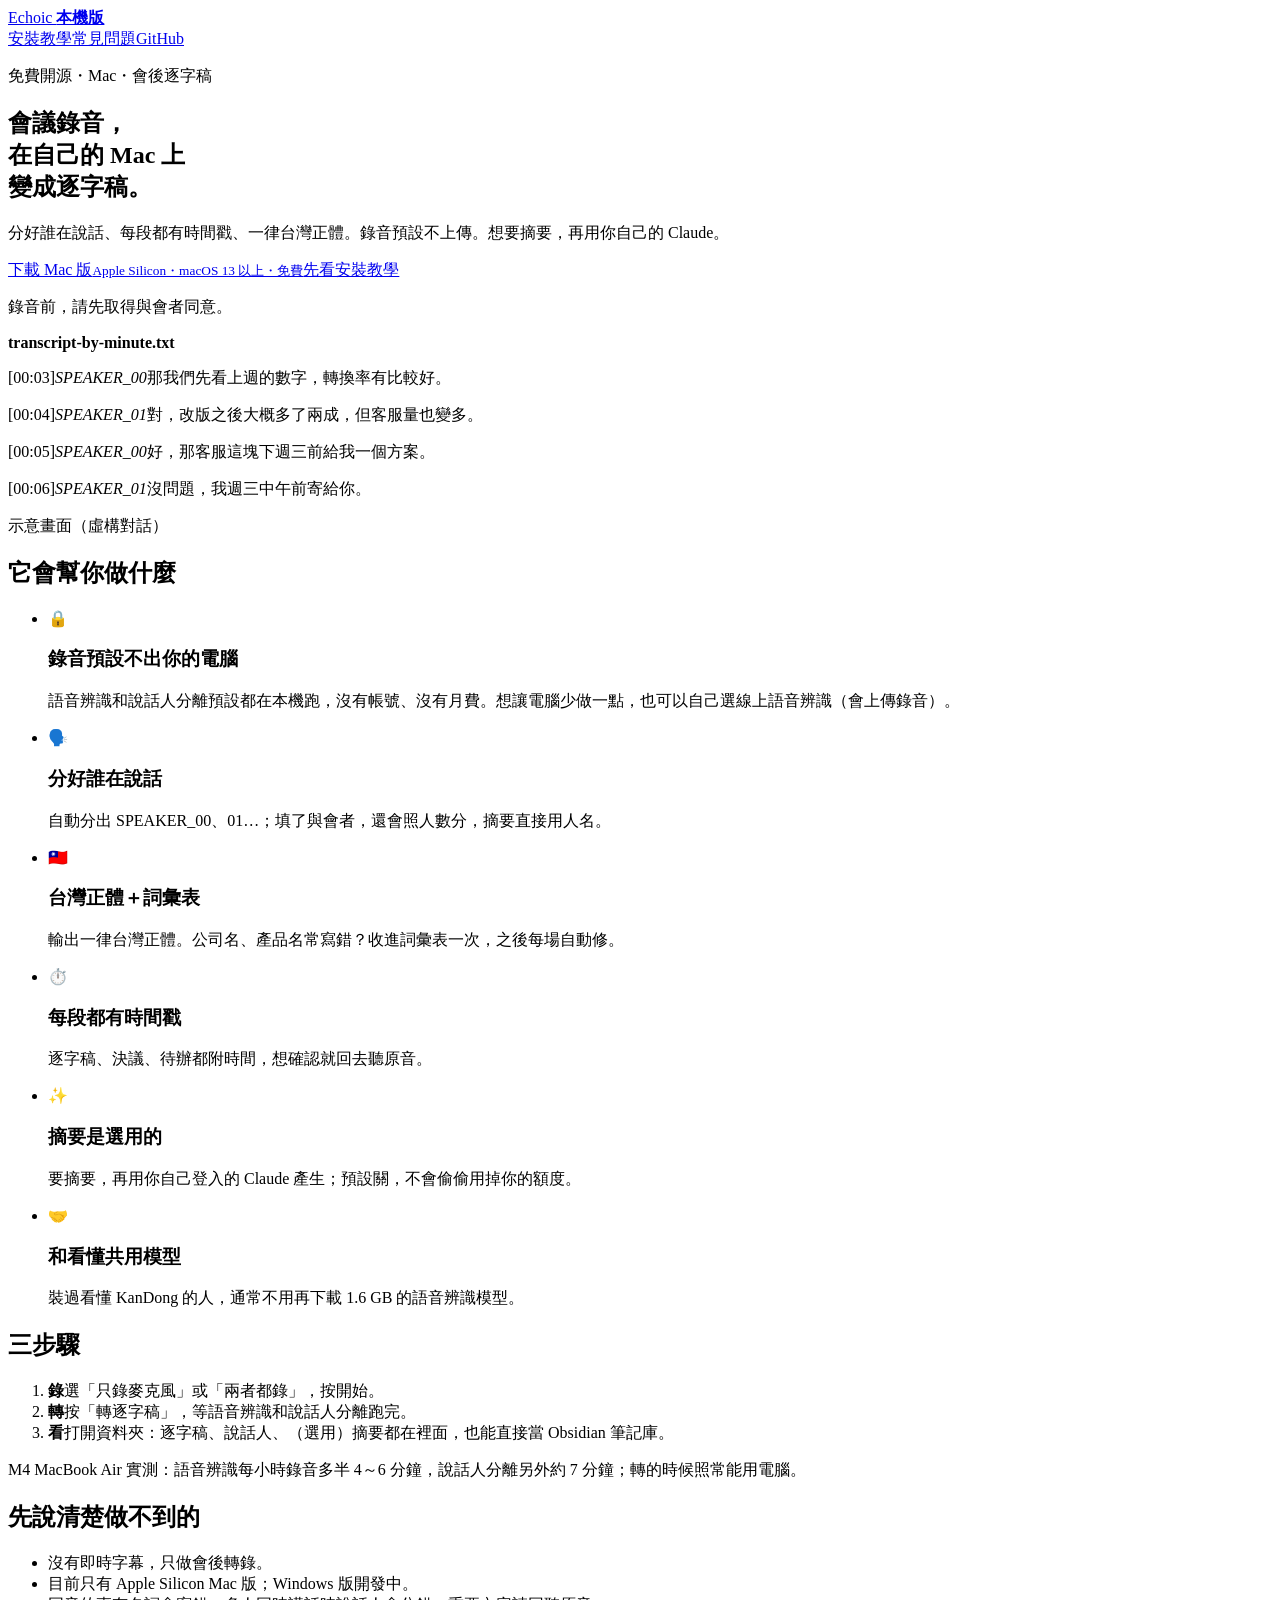
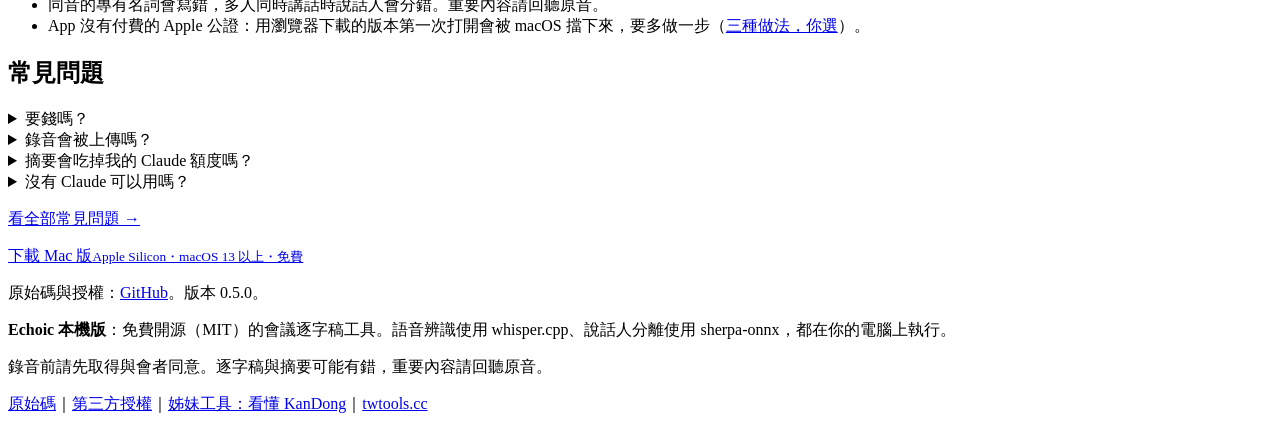
==== site/public/index.html @ 679134c5 "Echoic 本機版 0.5.0：被 macOS 擋下時的三種做法、一行安裝、App 內更新 - 官網安裝教學新增「第一次打開被擋：三種做法，你選」：系統設定按「仍要打開」、終端機一行解除、或用一行指" ====
<!doctype html>
<html lang="zh-Hant-TW">
<head>
<meta charset="utf-8">
<meta name="viewport" content="width=device-width, initial-scale=1">
<title>Echoic 本機版｜會議錄音，在自己的 Mac 上變成逐字稿</title>
<meta name="description" content="Echoic 本機版是免費開源的會議逐字稿工具：在自己的 Mac 上把會議錄音轉成台灣正體逐字稿，分好誰在說話、每段有時間戳，預設錄音不上傳。想要摘要，再用你自己登入的 Claude 產生。目前支援 Apple Silicon Mac。">
<link rel="canonical" href="https://echoic.twtools.cc/">
<meta property="og:type" content="website">
<meta property="og:site_name" content="Echoic 本機版">
<meta property="og:title" content="Echoic 本機版｜會議錄音，在自己的 Mac 上變成逐字稿">
<meta property="og:description" content="Echoic 本機版是免費開源的會議逐字稿工具：在自己的 Mac 上把會議錄音轉成台灣正體逐字稿，分好誰在說話、每段有時間戳，預設錄音不上傳。想要摘要，再用你自己登入的 Claude 產生。目前支援 Apple Silicon Mac。">
<meta property="og:url" content="https://echoic.twtools.cc/">
<meta property="og:image" content="https://echoic.twtools.cc/img/og.png">
<meta property="og:image:width" content="1200">
<meta property="og:image:height" content="630">
<meta property="og:locale" content="zh_TW">
<meta name="twitter:card" content="summary_large_image">
<meta name="theme-color" content="#0f5c57">
<link rel="icon" href="data:image/svg+xml,%3Csvg xmlns='http://www.w3.org/2000/svg' viewBox='0 0 32 32'%3E%3Crect width='32' height='32' rx='8' fill='%230f5c57'/%3E%3Cg fill='%23ffd166'%3E%3Crect x='6' y='13' width='3' height='6' rx='1.5'/%3E%3Crect x='11' y='9' width='3' height='14' rx='1.5'/%3E%3Crect x='16' y='6' width='3' height='20' rx='1.5'/%3E%3Crect x='21' y='10' width='3' height='12' rx='1.5'/%3E%3C/g%3E%3C/svg%3E">
<link rel="preconnect" href="https://fonts.googleapis.com">
<link rel="preconnect" href="https://fonts.gstatic.com" crossorigin>
<link rel="stylesheet" href="https://fonts.googleapis.com/css2?family=Noto+Sans+TC:wght@400;500;700;900&display=swap">
<link rel="stylesheet" href="/site.css">
<script async src="https://www.googletagmanager.com/gtag/js?id=G-80DLMF08HF"></script>
<script>
window.dataLayer=window.dataLayer||[];function gtag(){dataLayer.push(arguments);}
gtag('js',new Date());gtag('config','G-80DLMF08HF');
document.addEventListener('click',function(e){var a=e.target.closest&&e.target.closest('a[data-dl]');
if(a)gtag('event','echoic_local_download',{platform:a.getAttribute('data-dl')});});
</script>
<script type="application/ld+json">{"@context": "https://schema.org", "@type": "SoftwareApplication", "name": "Echoic 本機版", "alternateName": "Echoic Local", "description": "Echoic 本機版是免費開源的會議逐字稿工具：在自己的 Mac 上把會議錄音轉成台灣正體逐字稿，分好誰在說話、每段有時間戳，預設錄音不上傳。想要摘要，再用你自己登入的 Claude 產生。目前支援 Apple Silicon Mac。", "applicationCategory": "BusinessApplication", "operatingSystem": "macOS 13+ (Apple Silicon)", "softwareVersion": "0.5.0", "inLanguage": "zh-TW", "isAccessibleForFree": true, "license": "https://opensource.org/licenses/MIT", "offers": {"@type": "Offer", "price": "0", "priceCurrency": "TWD"}, "url": "https://echoic.twtools.cc/", "downloadUrl": "https://github.com/dvdmaru/echoic-local/releases/latest", "codeRepository": "https://github.com/dvdmaru/echoic-local"}</script>
</head>
<body>
<header class="top"><div class="wrap bar">
<a class="logo" href="/" aria-label="Echoic 本機版 首頁"><span class="mark" aria-hidden="true"><i></i><i></i><i></i><i></i></span><span>Echoic <b>本機版</b></span></a>
<nav><a href="/guide/">安裝教學</a><a href="/faq/">常見問題</a><a href="https://github.com/dvdmaru/echoic-local">GitHub</a></nav>
</div></header>
<main>
<section class="hero"><div class="wrap hero-grid">
<div>
<p class="eyebrow">免費開源・Mac・會後逐字稿</p>
<h1>會議錄音，<br>在自己的 Mac 上<br><span class="hl">變成逐字稿</span>。</h1>
<p class="lead">分好誰在說話、每段都有時間戳、一律台灣正體。錄音預設不上傳。想要摘要，再用你自己的 Claude。</p>
<div class="cta"><a class="btn" href="https://github.com/dvdmaru/echoic-local/releases/latest/download/EchoicLocal-mac-arm64.dmg" data-dl="mac">下載 Mac 版<small>Apple Silicon・macOS 13 以上・免費</small></a><a class="btn ghost" href="/guide/">先看安裝教學</a></div>
<p class="note">錄音前，請先取得與會者同意。</p>
</div>
<div class="demo" aria-label="逐字稿畫面示意">
<div class="demo-bar"><span></span><span></span><span></span><b>transcript-by-minute.txt</b></div>
<div class="demo-body">
<p><time>[00:03]</time><em class="s0">SPEAKER_00</em>那我們先看上週的數字，轉換率有比較好。</p>
<p><time>[00:04]</time><em class="s1">SPEAKER_01</em>對，改版之後大概多了兩成，但客服量也變多。</p>
<p><time>[00:05]</time><em class="s0">SPEAKER_00</em>好，那客服這塊下週三前給我一個方案。</p>
<p><time>[00:06]</time><em class="s1">SPEAKER_01</em>沒問題，我週三中午前寄給你。</p>
</div>
<p class="demo-cap">示意畫面（虛構對話）</p>
</div>
</div></section>

<section class="wrap"><h2 class="sec">它會幫你做什麼</h2><ul class="cards"><li class="card"><span class="emo" aria-hidden="true">🔒</span><h3>錄音預設不出你的電腦</h3><p>語音辨識和說話人分離預設都在本機跑，沒有帳號、沒有月費。想讓電腦少做一點，也可以自己選線上語音辨識（會上傳錄音）。</p></li><li class="card"><span class="emo" aria-hidden="true">🗣️</span><h3>分好誰在說話</h3><p>自動分出 SPEAKER_00、01…；填了與會者，還會照人數分，摘要直接用人名。</p></li><li class="card"><span class="emo" aria-hidden="true">🇹🇼</span><h3>台灣正體＋詞彙表</h3><p>輸出一律台灣正體。公司名、產品名常寫錯？收進詞彙表一次，之後每場自動修。</p></li><li class="card"><span class="emo" aria-hidden="true">⏱️</span><h3>每段都有時間戳</h3><p>逐字稿、決議、待辦都附時間，想確認就回去聽原音。</p></li><li class="card"><span class="emo" aria-hidden="true">✨</span><h3>摘要是選用的</h3><p>要摘要，再用你自己登入的 Claude 產生；預設關，不會偷偷用掉你的額度。</p></li><li class="card"><span class="emo" aria-hidden="true">🤝</span><h3>和看懂共用模型</h3><p>裝過看懂 KanDong 的人，通常不用再下載 1.6 GB 的語音辨識模型。</p></li></ul></section>

<section class="wrap steps-wrap"><h2 class="sec">三步驟</h2>
<ol class="steps">
<li><b>錄</b><span>選「只錄麥克風」或「兩者都錄」，按開始。</span></li>
<li><b>轉</b><span>按「轉逐字稿」，等語音辨識和說話人分離跑完。</span></li>
<li><b>看</b><span>打開資料夾：逐字稿、說話人、（選用）摘要都在裡面，也能直接當 Obsidian 筆記庫。</span></li>
</ol>
<p class="small">M4 MacBook Air 實測：語音辨識每小時錄音多半 4～6 分鐘，說話人分離另外約 7 分鐘；轉的時候照常能用電腦。</p>
</section>

<section class="wrap bounds"><h2 class="sec">先說清楚做不到的</h2>
<ul>
<li>沒有即時字幕，只做會後轉錄。</li>
<li>目前只有 Apple Silicon Mac 版；Windows 版開發中。</li>
<li>同音的專有名詞會寫錯，多人同時講話時說話人會分錯。重要內容請回聽原音。</li>
<li>App 沒有付費的 Apple 公證：用瀏覽器下載的版本第一次打開會被 macOS 擋下來，要多做一步（<a href="/guide/#blocked">三種做法，你選</a>）。</li>
</ul></section>

<section class="wrap"><h2 class="sec">常見問題</h2><div class="faq"><details><summary>要錢嗎？</summary><p>不用。Echoic 本機版是 MIT 授權的開源軟體，語音辨識與說話人分離預設都在你的電腦上執行，沒有月費。摘要是選用功能，用的是你自己的 Claude 方案；自己選用線上語音辨識時，費用依你選的服務計。</p></details><details><summary>錄音會被上傳嗎？</summary><p>預設不會。錄音、逐字稿都只存在你的電腦（預設在「下載項目」的 meetings 資料夾）。只有你打開摘要功能時，逐字稿文字才會送進你自己登入的 Claude Code。0.4.0 起可以自己選線上語音辨識，選了就會把錄音上傳到你填的服務，App 會先提醒你；沒選就一律不送。下載軟體與模型仍需要網路；安裝版每天最多向 GitHub 查一次有沒有新版（不含任何會議內容），App 右下角取消「自動」就不會查。</p></details><details><summary>摘要會吃掉我的 Claude 額度嗎？</summary><p>會，所以預設關。一小時的會議大約送出 4～5 萬字、拿回約 1 萬字（專名候選表與摘要各一次）。用 Pro（每月 US$20）方案時，一天做好幾場長會議可能比較快碰到用量上限。你可以只出逐字稿，想要哪一場的摘要再單獨按一次。</p></details><details><summary>沒有 Claude 可以用嗎？</summary><p>可以。沒裝 Claude Code 時只會產出逐字稿、說話人與時間戳，其他功能都一樣。</p></details></div><p><a href="/faq/">看全部常見問題 →</a></p></section>

<section class="wrap final"><a class="btn" href="https://github.com/dvdmaru/echoic-local/releases/latest/download/EchoicLocal-mac-arm64.dmg" data-dl="mac">下載 Mac 版<small>Apple Silicon・macOS 13 以上・免費</small></a><p class="small">原始碼與授權：<a href="https://github.com/dvdmaru/echoic-local">GitHub</a>。版本 0.5.0。</p></section>
</main>
<footer class="foot"><div class="wrap">
<p><strong>Echoic 本機版</strong>：免費開源（MIT）的會議逐字稿工具。語音辨識使用 whisper.cpp、說話人分離使用 sherpa-onnx，都在你的電腦上執行。</p>
<p>錄音前請先取得與會者同意。逐字稿與摘要可能有錯，重要內容請回聽原音。</p>
<p><a href="https://github.com/dvdmaru/echoic-local">原始碼</a>｜<a href="https://github.com/dvdmaru/echoic-local/blob/main/THIRD_PARTY.md">第三方授權</a>｜<a href="https://kandong.twtools.cc/">姊妹工具：看懂 KanDong</a>｜<a href="https://twtools.cc/">twtools.cc</a></p>
</div></footer>
</body>
</html>
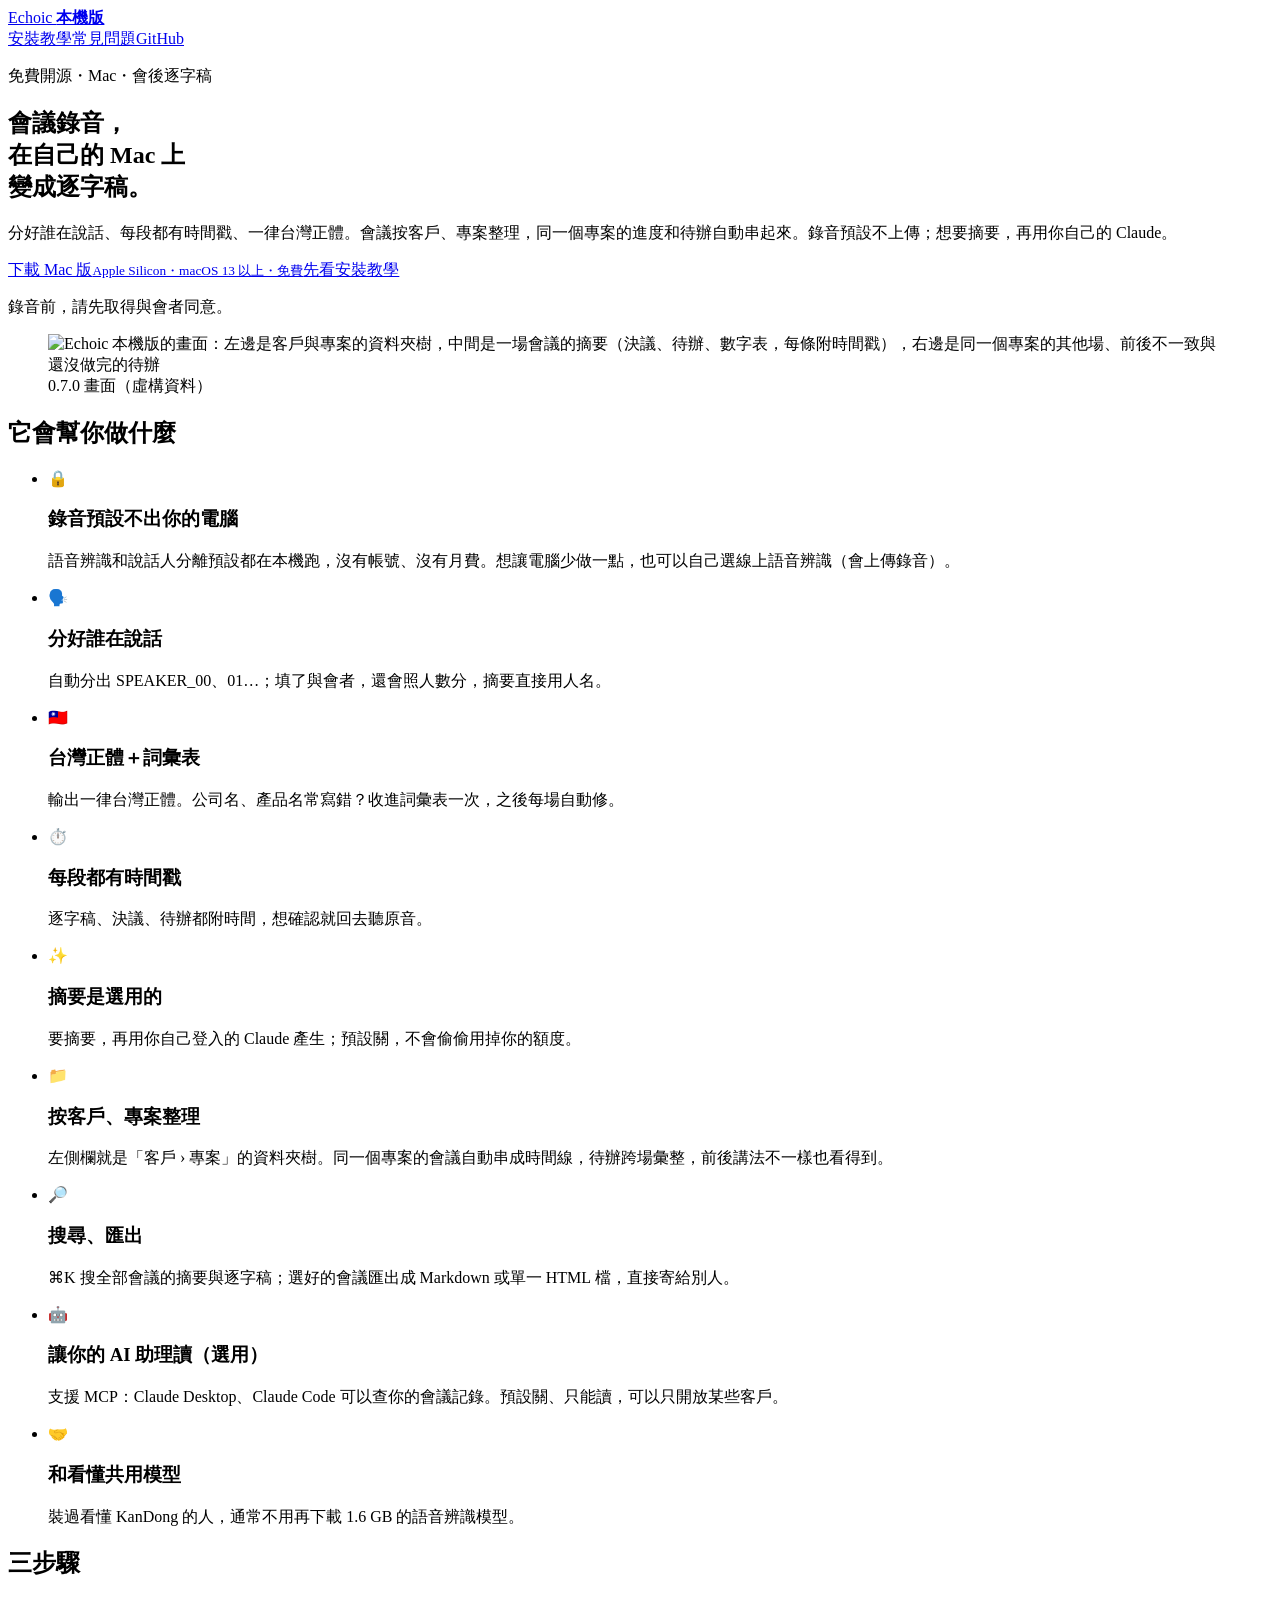
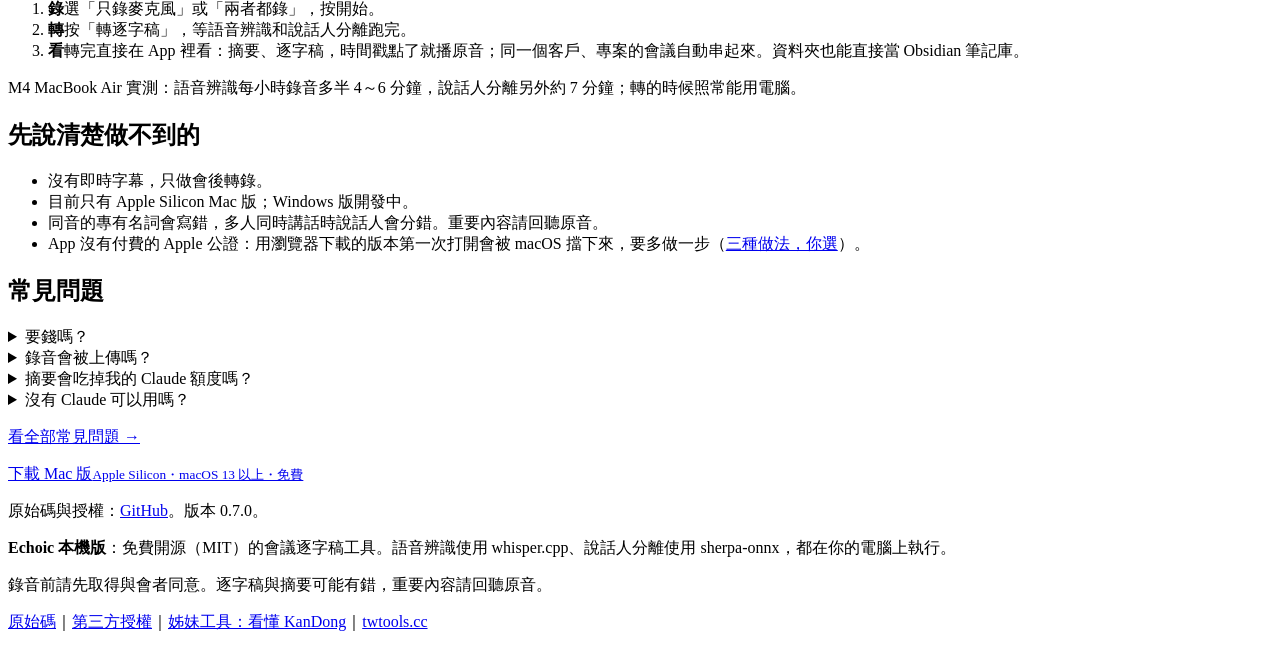
==== commit d241fdce: "Echoic 本機版 0.7.0：新介面（資料夾樹＋閱讀頁＋錄音筆記）、會議庫（客戶／專案分類、搜尋、匯出、專案追蹤）、MCP 讓你的 AI 助理讀會議" ====
--- a/site/public/index.html
+++ b/site/public/index.html
@@ -4,12 +4,12 @@
 <meta charset="utf-8">
 <meta name="viewport" content="width=device-width, initial-scale=1">
 <title>Echoic 本機版｜會議錄音，在自己的 Mac 上變成逐字稿</title>
-<meta name="description" content="Echoic 本機版是免費開源的會議逐字稿工具：在自己的 Mac 上把會議錄音轉成台灣正體逐字稿，分好誰在說話、每段有時間戳，預設錄音不上傳。想要摘要，再用你自己登入的 Claude 產生。目前支援 Apple Silicon Mac。">
+<meta name="description" content="Echoic 本機版是免費開源的會議逐字稿工具：在自己的 Mac 上把會議錄音轉成台灣正體逐字稿，分好誰在說話、每段有時間戳，預設錄音不上傳。會議按客戶、專案整理，同一個專案的進度和待辦自動串起來，可以搜尋、匯出。想要摘要，再用你自己登入的 Claude 產生。目前支援 Apple Silicon Mac。">
 <link rel="canonical" href="https://echoic.twtools.cc/">
 <meta property="og:type" content="website">
 <meta property="og:site_name" content="Echoic 本機版">
 <meta property="og:title" content="Echoic 本機版｜會議錄音，在自己的 Mac 上變成逐字稿">
-<meta property="og:description" content="Echoic 本機版是免費開源的會議逐字稿工具：在自己的 Mac 上把會議錄音轉成台灣正體逐字稿，分好誰在說話、每段有時間戳，預設錄音不上傳。想要摘要，再用你自己登入的 Claude 產生。目前支援 Apple Silicon Mac。">
+<meta property="og:description" content="Echoic 本機版是免費開源的會議逐字稿工具：在自己的 Mac 上把會議錄音轉成台灣正體逐字稿，分好誰在說話、每段有時間戳，預設錄音不上傳。會議按客戶、專案整理，同一個專案的進度和待辦自動串起來，可以搜尋、匯出。想要摘要，再用你自己登入的 Claude 產生。目前支援 Apple Silicon Mac。">
 <meta property="og:url" content="https://echoic.twtools.cc/">
 <meta property="og:image" content="https://echoic.twtools.cc/img/og.png">
 <meta property="og:image:width" content="1200">
@@ -29,7 +29,7 @@
 document.addEventListener('click',function(e){var a=e.target.closest&&e.target.closest('a[data-dl]');
 if(a)gtag('event','echoic_local_download',{platform:a.getAttribute('data-dl')});});
 </script>
-<script type="application/ld+json">{"@context": "https://schema.org", "@type": "SoftwareApplication", "name": "Echoic 本機版", "alternateName": "Echoic Local", "description": "Echoic 本機版是免費開源的會議逐字稿工具：在自己的 Mac 上把會議錄音轉成台灣正體逐字稿，分好誰在說話、每段有時間戳，預設錄音不上傳。想要摘要，再用你自己登入的 Claude 產生。目前支援 Apple Silicon Mac。", "applicationCategory": "BusinessApplication", "operatingSystem": "macOS 13+ (Apple Silicon)", "softwareVersion": "0.5.0", "inLanguage": "zh-TW", "isAccessibleForFree": true, "license": "https://opensource.org/licenses/MIT", "offers": {"@type": "Offer", "price": "0", "priceCurrency": "TWD"}, "url": "https://echoic.twtools.cc/", "downloadUrl": "https://github.com/dvdmaru/echoic-local/releases/latest", "codeRepository": "https://github.com/dvdmaru/echoic-local"}</script>
+<script type="application/ld+json">{"@context": "https://schema.org", "@type": "SoftwareApplication", "name": "Echoic 本機版", "alternateName": "Echoic Local", "description": "Echoic 本機版是免費開源的會議逐字稿工具：在自己的 Mac 上把會議錄音轉成台灣正體逐字稿，分好誰在說話、每段有時間戳，預設錄音不上傳。會議按客戶、專案整理，同一個專案的進度和待辦自動串起來，可以搜尋、匯出。想要摘要，再用你自己登入的 Claude 產生。目前支援 Apple Silicon Mac。", "applicationCategory": "BusinessApplication", "operatingSystem": "macOS 13+ (Apple Silicon)", "softwareVersion": "0.7.0", "inLanguage": "zh-TW", "isAccessibleForFree": true, "license": "https://opensource.org/licenses/MIT", "offers": {"@type": "Offer", "price": "0", "priceCurrency": "TWD"}, "url": "https://echoic.twtools.cc/", "downloadUrl": "https://github.com/dvdmaru/echoic-local/releases/latest", "codeRepository": "https://github.com/dvdmaru/echoic-local"}</script>
 </head>
 <body>
 <header class="top"><div class="wrap bar">
@@ -41,29 +41,23 @@
 <div>
 <p class="eyebrow">免費開源・Mac・會後逐字稿</p>
 <h1>會議錄音，<br>在自己的 Mac 上<br><span class="hl">變成逐字稿</span>。</h1>
-<p class="lead">分好誰在說話、每段都有時間戳、一律台灣正體。錄音預設不上傳。想要摘要，再用你自己的 Claude。</p>
+<p class="lead">分好誰在說話、每段都有時間戳、一律台灣正體。會議按客戶、專案整理，同一個專案的進度和待辦自動串起來。錄音預設不上傳；想要摘要，再用你自己的 Claude。</p>
 <div class="cta"><a class="btn" href="https://github.com/dvdmaru/echoic-local/releases/latest/download/EchoicLocal-mac-arm64.dmg" data-dl="mac">下載 Mac 版<small>Apple Silicon・macOS 13 以上・免費</small></a><a class="btn ghost" href="/guide/">先看安裝教學</a></div>
 <p class="note">錄音前，請先取得與會者同意。</p>
 </div>
-<div class="demo" aria-label="逐字稿畫面示意">
-<div class="demo-bar"><span></span><span></span><span></span><b>transcript-by-minute.txt</b></div>
-<div class="demo-body">
-<p><time>[00:03]</time><em class="s0">SPEAKER_00</em>那我們先看上週的數字，轉換率有比較好。</p>
-<p><time>[00:04]</time><em class="s1">SPEAKER_01</em>對，改版之後大概多了兩成，但客服量也變多。</p>
-<p><time>[00:05]</time><em class="s0">SPEAKER_00</em>好，那客服這塊下週三前給我一個方案。</p>
-<p><time>[00:06]</time><em class="s1">SPEAKER_01</em>沒問題，我週三中午前寄給你。</p>
-</div>
-<p class="demo-cap">示意畫面（虛構對話）</p>
-</div>
+<figure class="demo shot">
+<img src="/img/app.jpg" width="1400" height="866" alt="Echoic 本機版的畫面：左邊是客戶與專案的資料夾樹，中間是一場會議的摘要（決議、待辦、數字表，每條附時間戳），右邊是同一個專案的其他場、前後不一致與還沒做完的待辦">
+<figcaption class="demo-cap">0.7.0 畫面（虛構資料）</figcaption>
+</figure>
 </div></section>
 
-<section class="wrap"><h2 class="sec">它會幫你做什麼</h2><ul class="cards"><li class="card"><span class="emo" aria-hidden="true">🔒</span><h3>錄音預設不出你的電腦</h3><p>語音辨識和說話人分離預設都在本機跑，沒有帳號、沒有月費。想讓電腦少做一點，也可以自己選線上語音辨識（會上傳錄音）。</p></li><li class="card"><span class="emo" aria-hidden="true">🗣️</span><h3>分好誰在說話</h3><p>自動分出 SPEAKER_00、01…；填了與會者，還會照人數分，摘要直接用人名。</p></li><li class="card"><span class="emo" aria-hidden="true">🇹🇼</span><h3>台灣正體＋詞彙表</h3><p>輸出一律台灣正體。公司名、產品名常寫錯？收進詞彙表一次，之後每場自動修。</p></li><li class="card"><span class="emo" aria-hidden="true">⏱️</span><h3>每段都有時間戳</h3><p>逐字稿、決議、待辦都附時間，想確認就回去聽原音。</p></li><li class="card"><span class="emo" aria-hidden="true">✨</span><h3>摘要是選用的</h3><p>要摘要，再用你自己登入的 Claude 產生；預設關，不會偷偷用掉你的額度。</p></li><li class="card"><span class="emo" aria-hidden="true">🤝</span><h3>和看懂共用模型</h3><p>裝過看懂 KanDong 的人，通常不用再下載 1.6 GB 的語音辨識模型。</p></li></ul></section>
+<section class="wrap"><h2 class="sec">它會幫你做什麼</h2><ul class="cards"><li class="card"><span class="emo" aria-hidden="true">🔒</span><h3>錄音預設不出你的電腦</h3><p>語音辨識和說話人分離預設都在本機跑，沒有帳號、沒有月費。想讓電腦少做一點，也可以自己選線上語音辨識（會上傳錄音）。</p></li><li class="card"><span class="emo" aria-hidden="true">🗣️</span><h3>分好誰在說話</h3><p>自動分出 SPEAKER_00、01…；填了與會者，還會照人數分，摘要直接用人名。</p></li><li class="card"><span class="emo" aria-hidden="true">🇹🇼</span><h3>台灣正體＋詞彙表</h3><p>輸出一律台灣正體。公司名、產品名常寫錯？收進詞彙表一次，之後每場自動修。</p></li><li class="card"><span class="emo" aria-hidden="true">⏱️</span><h3>每段都有時間戳</h3><p>逐字稿、決議、待辦都附時間，想確認就回去聽原音。</p></li><li class="card"><span class="emo" aria-hidden="true">✨</span><h3>摘要是選用的</h3><p>要摘要，再用你自己登入的 Claude 產生；預設關，不會偷偷用掉你的額度。</p></li><li class="card"><span class="emo" aria-hidden="true">📁</span><h3>按客戶、專案整理</h3><p>左側欄就是「客戶 › 專案」的資料夾樹。同一個專案的會議自動串成時間線，待辦跨場彙整，前後講法不一樣也看得到。</p></li><li class="card"><span class="emo" aria-hidden="true">🔎</span><h3>搜尋、匯出</h3><p>⌘K 搜全部會議的摘要與逐字稿；選好的會議匯出成 Markdown 或單一 HTML 檔，直接寄給別人。</p></li><li class="card"><span class="emo" aria-hidden="true">🤖</span><h3>讓你的 AI 助理讀（選用）</h3><p>支援 MCP：Claude Desktop、Claude Code 可以查你的會議記錄。預設關、只能讀，可以只開放某些客戶。</p></li><li class="card"><span class="emo" aria-hidden="true">🤝</span><h3>和看懂共用模型</h3><p>裝過看懂 KanDong 的人，通常不用再下載 1.6 GB 的語音辨識模型。</p></li></ul></section>
 
 <section class="wrap steps-wrap"><h2 class="sec">三步驟</h2>
 <ol class="steps">
 <li><b>錄</b><span>選「只錄麥克風」或「兩者都錄」，按開始。</span></li>
 <li><b>轉</b><span>按「轉逐字稿」，等語音辨識和說話人分離跑完。</span></li>
-<li><b>看</b><span>打開資料夾：逐字稿、說話人、（選用）摘要都在裡面，也能直接當 Obsidian 筆記庫。</span></li>
+<li><b>看</b><span>轉完直接在 App 裡看：摘要、逐字稿，時間戳點了就播原音；同一個客戶、專案的會議自動串起來。資料夾也能直接當 Obsidian 筆記庫。</span></li>
 </ol>
 <p class="small">M4 MacBook Air 實測：語音辨識每小時錄音多半 4～6 分鐘，說話人分離另外約 7 分鐘；轉的時候照常能用電腦。</p>
 </section>
@@ -76,9 +70,9 @@
 <li>App 沒有付費的 Apple 公證：用瀏覽器下載的版本第一次打開會被 macOS 擋下來，要多做一步（<a href="/guide/#blocked">三種做法，你選</a>）。</li>
 </ul></section>
 
-<section class="wrap"><h2 class="sec">常見問題</h2><div class="faq"><details><summary>要錢嗎？</summary><p>不用。Echoic 本機版是 MIT 授權的開源軟體，語音辨識與說話人分離預設都在你的電腦上執行，沒有月費。摘要是選用功能，用的是你自己的 Claude 方案；自己選用線上語音辨識時，費用依你選的服務計。</p></details><details><summary>錄音會被上傳嗎？</summary><p>預設不會。錄音、逐字稿都只存在你的電腦（預設在「下載項目」的 meetings 資料夾）。只有你打開摘要功能時，逐字稿文字才會送進你自己登入的 Claude Code。0.4.0 起可以自己選線上語音辨識，選了就會把錄音上傳到你填的服務，App 會先提醒你；沒選就一律不送。下載軟體與模型仍需要網路；安裝版每天最多向 GitHub 查一次有沒有新版（不含任何會議內容），App 右下角取消「自動」就不會查。</p></details><details><summary>摘要會吃掉我的 Claude 額度嗎？</summary><p>會，所以預設關。一小時的會議大約送出 4～5 萬字、拿回約 1 萬字（專名候選表與摘要各一次）。用 Pro（每月 US$20）方案時，一天做好幾場長會議可能比較快碰到用量上限。你可以只出逐字稿，想要哪一場的摘要再單獨按一次。</p></details><details><summary>沒有 Claude 可以用嗎？</summary><p>可以。沒裝 Claude Code 時只會產出逐字稿、說話人與時間戳，其他功能都一樣。</p></details></div><p><a href="/faq/">看全部常見問題 →</a></p></section>
+<section class="wrap"><h2 class="sec">常見問題</h2><div class="faq"><details><summary>要錢嗎？</summary><p>不用。Echoic 本機版是 MIT 授權的開源軟體，語音辨識與說話人分離預設都在你的電腦上執行，沒有月費。摘要是選用功能，用的是你自己的 Claude 方案；自己選用線上語音辨識時，費用依你選的服務計。</p></details><details><summary>錄音會被上傳嗎？</summary><p>預設不會。錄音、逐字稿都只存在你的電腦（預設在「下載項目」的 meetings 資料夾）。只有你打開摘要功能時，逐字稿文字才會送進你自己登入的 Claude Code。0.4.0 起可以自己選線上語音辨識，選了就會把錄音上傳到你填的服務，App 會先提醒你；沒選就一律不送。下載軟體與模型仍需要網路；安裝版每天最多向 GitHub 查一次有沒有新版（不含任何會議內容），在「設定 › 更新」取消自動檢查就不會查。0.6.0 起可以讓你自己的 AI 助理讀會議記錄，也是預設關、要你自己打開。</p></details><details><summary>摘要會吃掉我的 Claude 額度嗎？</summary><p>會，所以預設關。一小時的會議大約送出 4～5 萬字、拿回約 1 萬字（專名候選表與摘要各一次）。用 Pro（每月 US$20）方案時，一天做好幾場長會議可能比較快碰到用量上限。你可以只出逐字稿，想要哪一場的摘要再單獨按一次。</p></details><details><summary>沒有 Claude 可以用嗎？</summary><p>可以。沒裝 Claude Code 時只會產出逐字稿、說話人與時間戳，其他功能都一樣。</p></details></div><p><a href="/faq/">看全部常見問題 →</a></p></section>
 
-<section class="wrap final"><a class="btn" href="https://github.com/dvdmaru/echoic-local/releases/latest/download/EchoicLocal-mac-arm64.dmg" data-dl="mac">下載 Mac 版<small>Apple Silicon・macOS 13 以上・免費</small></a><p class="small">原始碼與授權：<a href="https://github.com/dvdmaru/echoic-local">GitHub</a>。版本 0.5.0。</p></section>
+<section class="wrap final"><a class="btn" href="https://github.com/dvdmaru/echoic-local/releases/latest/download/EchoicLocal-mac-arm64.dmg" data-dl="mac">下載 Mac 版<small>Apple Silicon・macOS 13 以上・免費</small></a><p class="small">原始碼與授權：<a href="https://github.com/dvdmaru/echoic-local">GitHub</a>。版本 0.7.0。</p></section>
 </main>
 <footer class="foot"><div class="wrap">
 <p><strong>Echoic 本機版</strong>：免費開源（MIT）的會議逐字稿工具。語音辨識使用 whisper.cpp、說話人分離使用 sherpa-onnx，都在你的電腦上執行。</p>
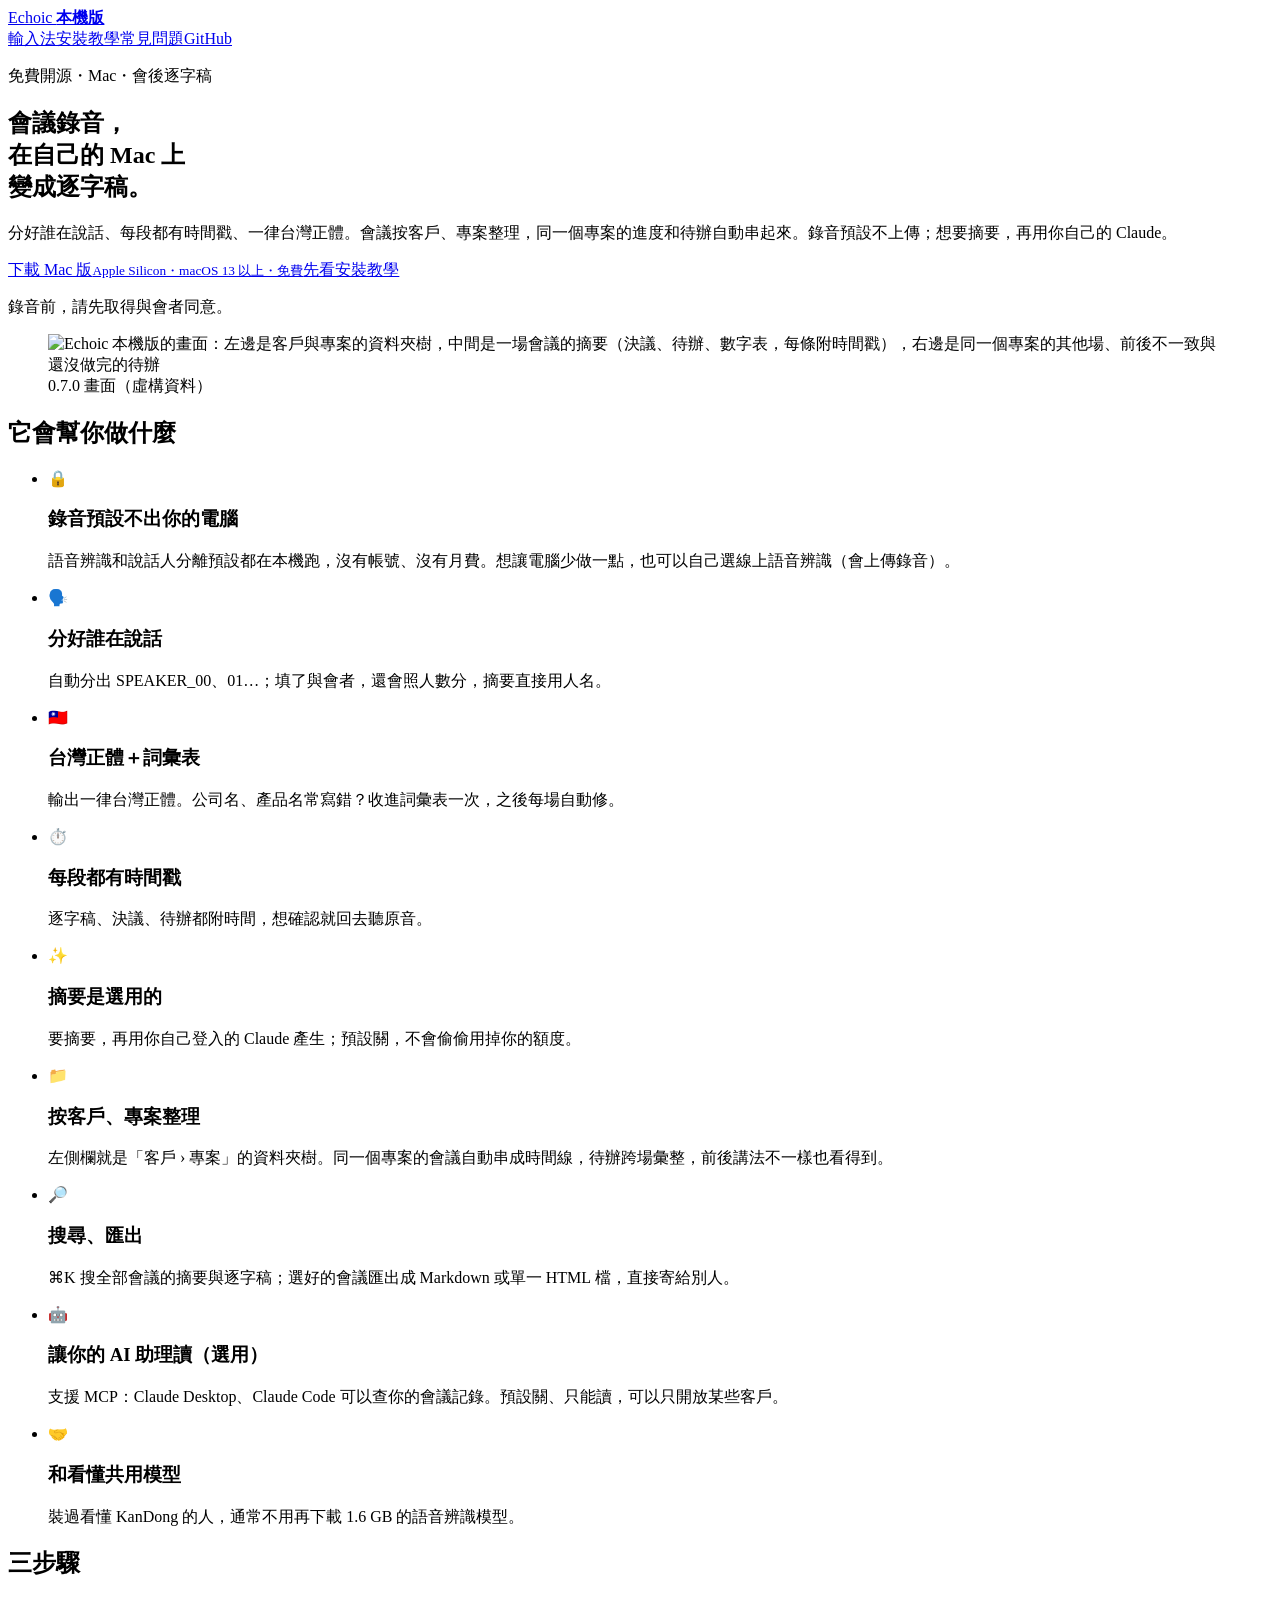
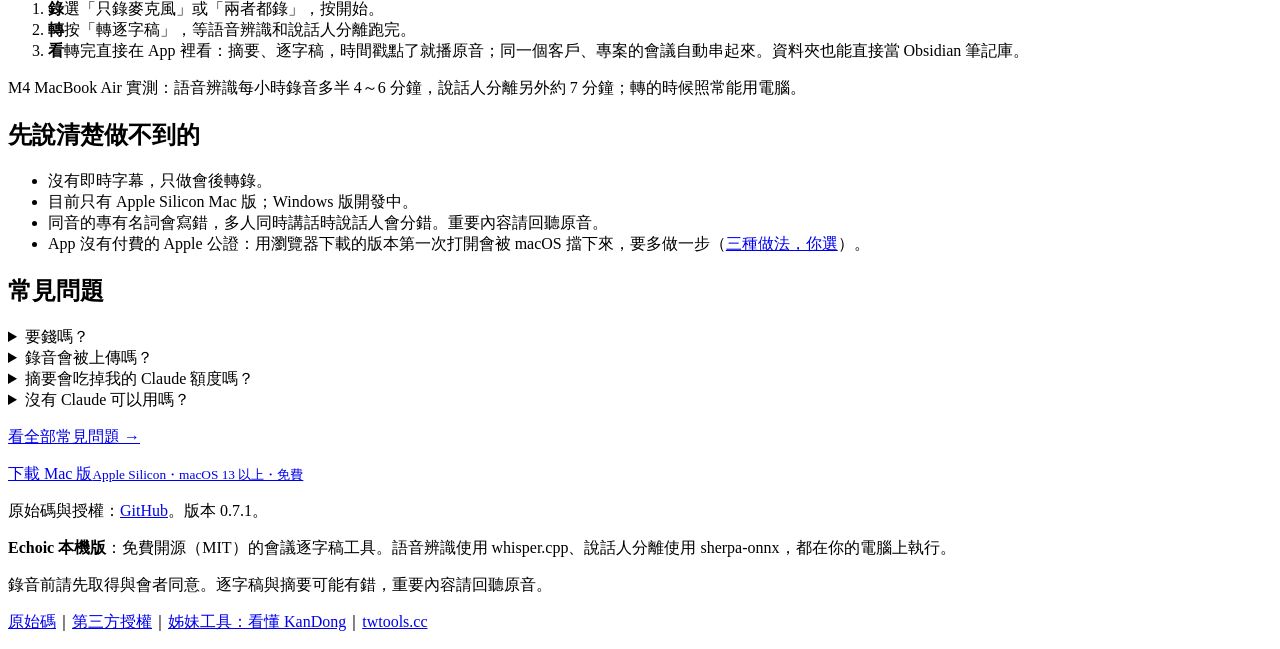
==== commit ff4ff0fc: "0.7.1：錄音來源預設改回「麥克風＋系統音」、線上辨識整段幻覺時明講失敗並可用本機重轉" ====
--- a/site/public/index.html
+++ b/site/public/index.html
@@ -29,12 +29,12 @@
 document.addEventListener('click',function(e){var a=e.target.closest&&e.target.closest('a[data-dl]');
 if(a)gtag('event','echoic_local_download',{platform:a.getAttribute('data-dl')});});
 </script>
-<script type="application/ld+json">{"@context": "https://schema.org", "@type": "SoftwareApplication", "name": "Echoic 本機版", "alternateName": "Echoic Local", "description": "Echoic 本機版是免費開源的會議逐字稿工具：在自己的 Mac 上把會議錄音轉成台灣正體逐字稿，分好誰在說話、每段有時間戳，預設錄音不上傳。會議按客戶、專案整理，同一個專案的進度和待辦自動串起來，可以搜尋、匯出。想要摘要，再用你自己登入的 Claude 產生。目前支援 Apple Silicon Mac。", "applicationCategory": "BusinessApplication", "operatingSystem": "macOS 13+ (Apple Silicon)", "softwareVersion": "0.7.0", "inLanguage": "zh-TW", "isAccessibleForFree": true, "license": "https://opensource.org/licenses/MIT", "offers": {"@type": "Offer", "price": "0", "priceCurrency": "TWD"}, "url": "https://echoic.twtools.cc/", "downloadUrl": "https://github.com/dvdmaru/echoic-local/releases/latest", "codeRepository": "https://github.com/dvdmaru/echoic-local"}</script>
+<script type="application/ld+json">{"@context": "https://schema.org", "@type": "SoftwareApplication", "name": "Echoic 本機版", "alternateName": "Echoic Local", "description": "Echoic 本機版是免費開源的會議逐字稿工具：在自己的 Mac 上把會議錄音轉成台灣正體逐字稿，分好誰在說話、每段有時間戳，預設錄音不上傳。會議按客戶、專案整理，同一個專案的進度和待辦自動串起來，可以搜尋、匯出。想要摘要，再用你自己登入的 Claude 產生。目前支援 Apple Silicon Mac。", "applicationCategory": "BusinessApplication", "operatingSystem": "macOS 13+ (Apple Silicon)", "softwareVersion": "0.7.1", "inLanguage": "zh-TW", "isAccessibleForFree": true, "license": "https://opensource.org/licenses/MIT", "offers": {"@type": "Offer", "price": "0", "priceCurrency": "TWD"}, "url": "https://echoic.twtools.cc/", "downloadUrl": "https://github.com/dvdmaru/echoic-local/releases/latest", "codeRepository": "https://github.com/dvdmaru/echoic-local"}</script>
 </head>
 <body>
 <header class="top"><div class="wrap bar">
 <a class="logo" href="/" aria-label="Echoic 本機版 首頁"><span class="mark" aria-hidden="true"><i></i><i></i><i></i><i></i></span><span>Echoic <b>本機版</b></span></a>
-<nav><a href="/guide/">安裝教學</a><a href="/faq/">常見問題</a><a href="https://github.com/dvdmaru/echoic-local">GitHub</a></nav>
+<nav><a href="/voice/">輸入法</a><a href="/guide/">安裝教學</a><a href="/faq/">常見問題</a><a href="https://github.com/dvdmaru/echoic-local">GitHub</a></nav>
 </div></header>
 <main>
 <section class="hero"><div class="wrap hero-grid">
@@ -72,7 +72,7 @@
 
 <section class="wrap"><h2 class="sec">常見問題</h2><div class="faq"><details><summary>要錢嗎？</summary><p>不用。Echoic 本機版是 MIT 授權的開源軟體，語音辨識與說話人分離預設都在你的電腦上執行，沒有月費。摘要是選用功能，用的是你自己的 Claude 方案；自己選用線上語音辨識時，費用依你選的服務計。</p></details><details><summary>錄音會被上傳嗎？</summary><p>預設不會。錄音、逐字稿都只存在你的電腦（預設在「下載項目」的 meetings 資料夾）。只有你打開摘要功能時，逐字稿文字才會送進你自己登入的 Claude Code。0.4.0 起可以自己選線上語音辨識，選了就會把錄音上傳到你填的服務，App 會先提醒你；沒選就一律不送。下載軟體與模型仍需要網路；安裝版每天最多向 GitHub 查一次有沒有新版（不含任何會議內容），在「設定 › 更新」取消自動檢查就不會查。0.6.0 起可以讓你自己的 AI 助理讀會議記錄，也是預設關、要你自己打開。</p></details><details><summary>摘要會吃掉我的 Claude 額度嗎？</summary><p>會，所以預設關。一小時的會議大約送出 4～5 萬字、拿回約 1 萬字（專名候選表與摘要各一次）。用 Pro（每月 US$20）方案時，一天做好幾場長會議可能比較快碰到用量上限。你可以只出逐字稿，想要哪一場的摘要再單獨按一次。</p></details><details><summary>沒有 Claude 可以用嗎？</summary><p>可以。沒裝 Claude Code 時只會產出逐字稿、說話人與時間戳，其他功能都一樣。</p></details></div><p><a href="/faq/">看全部常見問題 →</a></p></section>
 
-<section class="wrap final"><a class="btn" href="https://github.com/dvdmaru/echoic-local/releases/latest/download/EchoicLocal-mac-arm64.dmg" data-dl="mac">下載 Mac 版<small>Apple Silicon・macOS 13 以上・免費</small></a><p class="small">原始碼與授權：<a href="https://github.com/dvdmaru/echoic-local">GitHub</a>。版本 0.7.0。</p></section>
+<section class="wrap final"><a class="btn" href="https://github.com/dvdmaru/echoic-local/releases/latest/download/EchoicLocal-mac-arm64.dmg" data-dl="mac">下載 Mac 版<small>Apple Silicon・macOS 13 以上・免費</small></a><p class="small">原始碼與授權：<a href="https://github.com/dvdmaru/echoic-local">GitHub</a>。版本 0.7.1。</p></section>
 </main>
 <footer class="foot"><div class="wrap">
 <p><strong>Echoic 本機版</strong>：免費開源（MIT）的會議逐字稿工具。語音辨識使用 whisper.cpp、說話人分離使用 sherpa-onnx，都在你的電腦上執行。</p>
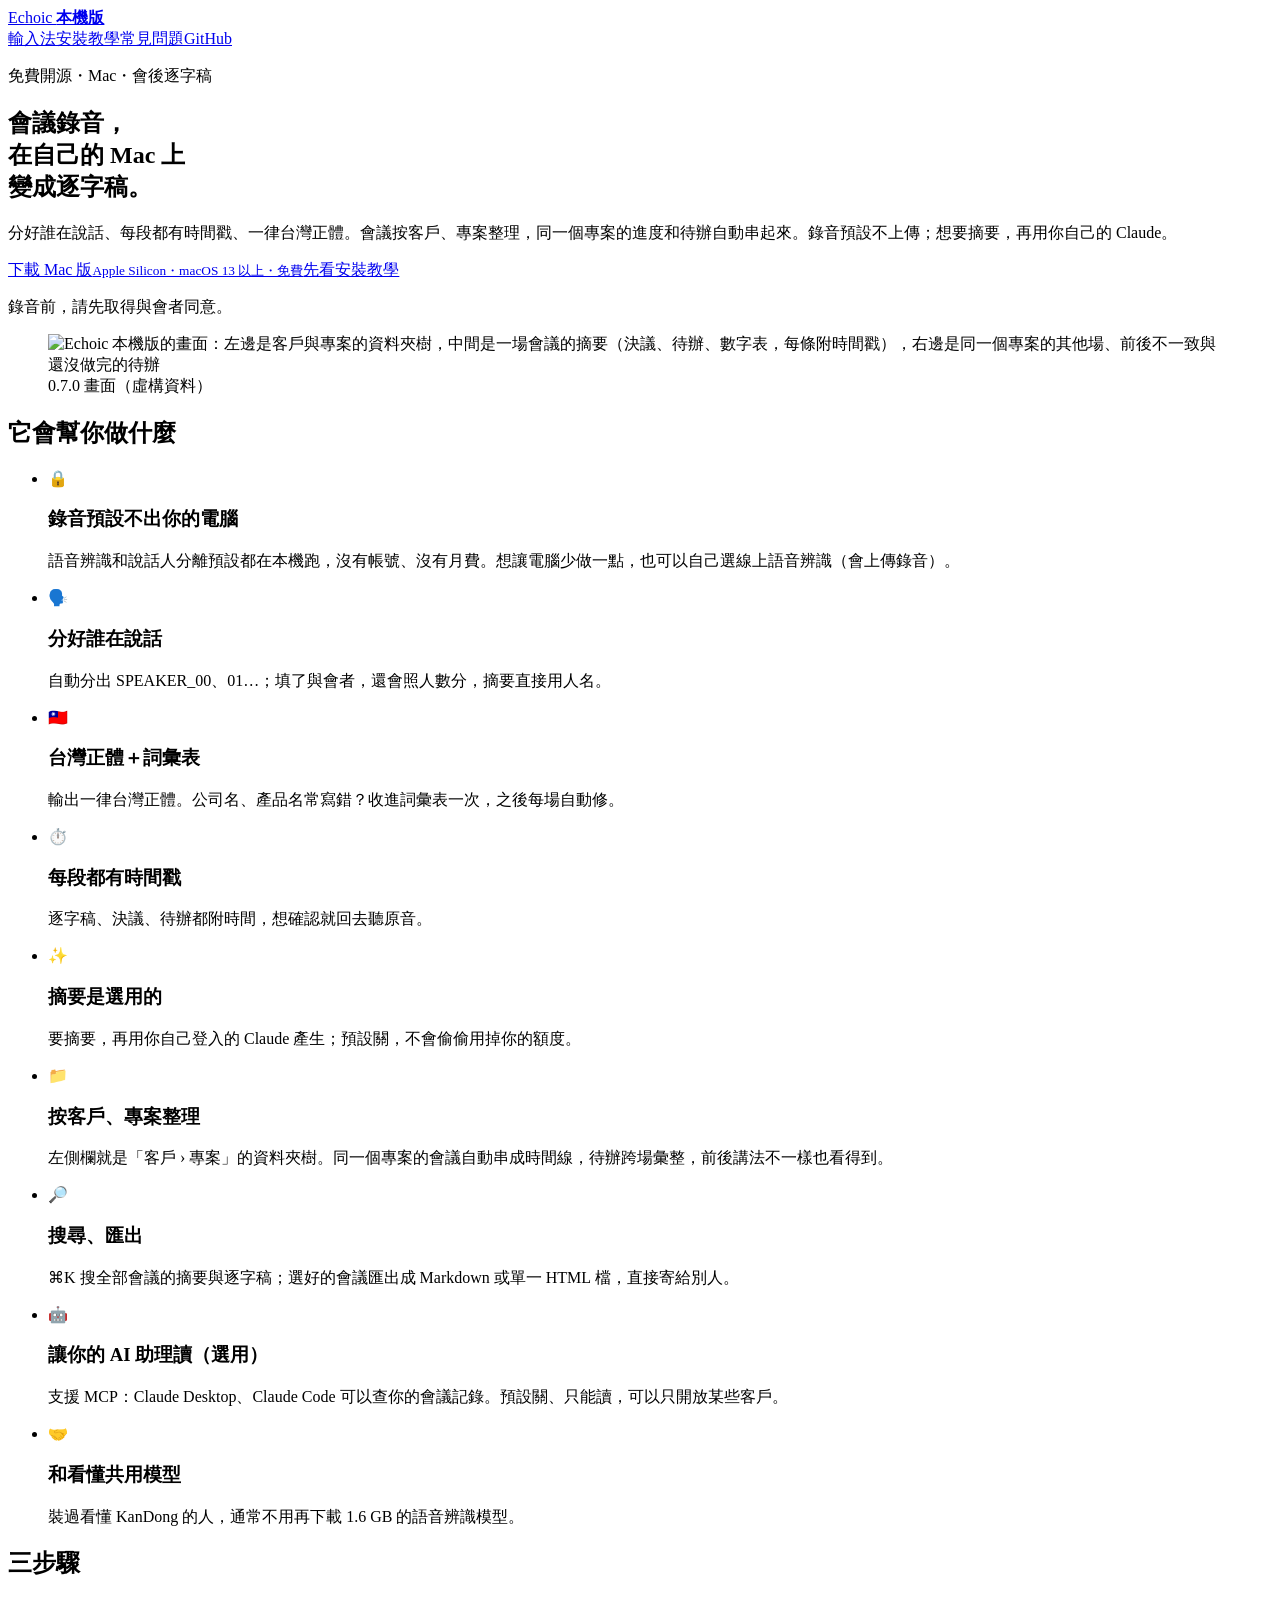
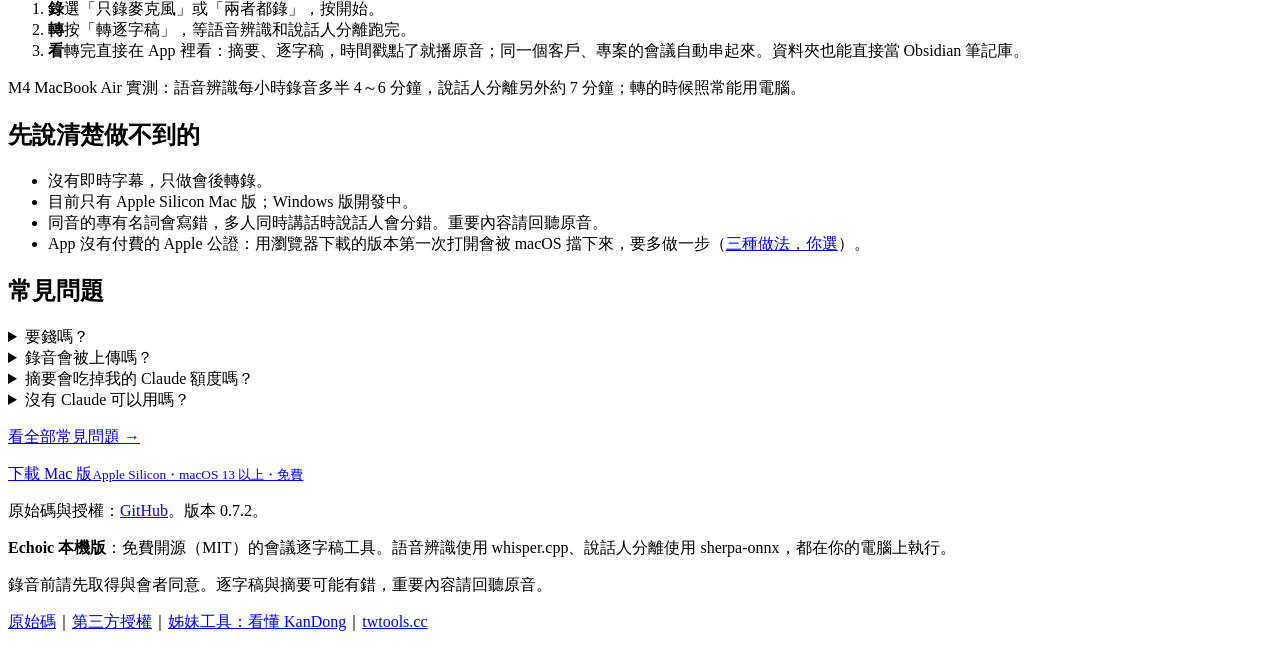
==== commit a1f3a1d9: "0.7.2：App 內更新與模型下載加進度條，更新中停用按鈕" ====
--- a/site/public/index.html
+++ b/site/public/index.html
@@ -29,7 +29,7 @@
 document.addEventListener('click',function(e){var a=e.target.closest&&e.target.closest('a[data-dl]');
 if(a)gtag('event','echoic_local_download',{platform:a.getAttribute('data-dl')});});
 </script>
-<script type="application/ld+json">{"@context": "https://schema.org", "@type": "SoftwareApplication", "name": "Echoic 本機版", "alternateName": "Echoic Local", "description": "Echoic 本機版是免費開源的會議逐字稿工具：在自己的 Mac 上把會議錄音轉成台灣正體逐字稿，分好誰在說話、每段有時間戳，預設錄音不上傳。會議按客戶、專案整理，同一個專案的進度和待辦自動串起來，可以搜尋、匯出。想要摘要，再用你自己登入的 Claude 產生。目前支援 Apple Silicon Mac。", "applicationCategory": "BusinessApplication", "operatingSystem": "macOS 13+ (Apple Silicon)", "softwareVersion": "0.7.1", "inLanguage": "zh-TW", "isAccessibleForFree": true, "license": "https://opensource.org/licenses/MIT", "offers": {"@type": "Offer", "price": "0", "priceCurrency": "TWD"}, "url": "https://echoic.twtools.cc/", "downloadUrl": "https://github.com/dvdmaru/echoic-local/releases/latest", "codeRepository": "https://github.com/dvdmaru/echoic-local"}</script>
+<script type="application/ld+json">{"@context": "https://schema.org", "@type": "SoftwareApplication", "name": "Echoic 本機版", "alternateName": "Echoic Local", "description": "Echoic 本機版是免費開源的會議逐字稿工具：在自己的 Mac 上把會議錄音轉成台灣正體逐字稿，分好誰在說話、每段有時間戳，預設錄音不上傳。會議按客戶、專案整理，同一個專案的進度和待辦自動串起來，可以搜尋、匯出。想要摘要，再用你自己登入的 Claude 產生。目前支援 Apple Silicon Mac。", "applicationCategory": "BusinessApplication", "operatingSystem": "macOS 13+ (Apple Silicon)", "softwareVersion": "0.7.2", "inLanguage": "zh-TW", "isAccessibleForFree": true, "license": "https://opensource.org/licenses/MIT", "offers": {"@type": "Offer", "price": "0", "priceCurrency": "TWD"}, "url": "https://echoic.twtools.cc/", "downloadUrl": "https://github.com/dvdmaru/echoic-local/releases/latest", "codeRepository": "https://github.com/dvdmaru/echoic-local"}</script>
 </head>
 <body>
 <header class="top"><div class="wrap bar">
@@ -72,7 +72,7 @@
 
 <section class="wrap"><h2 class="sec">常見問題</h2><div class="faq"><details><summary>要錢嗎？</summary><p>不用。Echoic 本機版是 MIT 授權的開源軟體，語音辨識與說話人分離預設都在你的電腦上執行，沒有月費。摘要是選用功能，用的是你自己的 Claude 方案；自己選用線上語音辨識時，費用依你選的服務計。</p></details><details><summary>錄音會被上傳嗎？</summary><p>預設不會。錄音、逐字稿都只存在你的電腦（預設在「下載項目」的 meetings 資料夾）。只有你打開摘要功能時，逐字稿文字才會送進你自己登入的 Claude Code。0.4.0 起可以自己選線上語音辨識，選了就會把錄音上傳到你填的服務，App 會先提醒你；沒選就一律不送。下載軟體與模型仍需要網路；安裝版每天最多向 GitHub 查一次有沒有新版（不含任何會議內容），在「設定 › 更新」取消自動檢查就不會查。0.6.0 起可以讓你自己的 AI 助理讀會議記錄，也是預設關、要你自己打開。</p></details><details><summary>摘要會吃掉我的 Claude 額度嗎？</summary><p>會，所以預設關。一小時的會議大約送出 4～5 萬字、拿回約 1 萬字（專名候選表與摘要各一次）。用 Pro（每月 US$20）方案時，一天做好幾場長會議可能比較快碰到用量上限。你可以只出逐字稿，想要哪一場的摘要再單獨按一次。</p></details><details><summary>沒有 Claude 可以用嗎？</summary><p>可以。沒裝 Claude Code 時只會產出逐字稿、說話人與時間戳，其他功能都一樣。</p></details></div><p><a href="/faq/">看全部常見問題 →</a></p></section>
 
-<section class="wrap final"><a class="btn" href="https://github.com/dvdmaru/echoic-local/releases/latest/download/EchoicLocal-mac-arm64.dmg" data-dl="mac">下載 Mac 版<small>Apple Silicon・macOS 13 以上・免費</small></a><p class="small">原始碼與授權：<a href="https://github.com/dvdmaru/echoic-local">GitHub</a>。版本 0.7.1。</p></section>
+<section class="wrap final"><a class="btn" href="https://github.com/dvdmaru/echoic-local/releases/latest/download/EchoicLocal-mac-arm64.dmg" data-dl="mac">下載 Mac 版<small>Apple Silicon・macOS 13 以上・免費</small></a><p class="small">原始碼與授權：<a href="https://github.com/dvdmaru/echoic-local">GitHub</a>。版本 0.7.2。</p></section>
 </main>
 <footer class="foot"><div class="wrap">
 <p><strong>Echoic 本機版</strong>：免費開源（MIT）的會議逐字稿工具。語音辨識使用 whisper.cpp、說話人分離使用 sherpa-onnx，都在你的電腦上執行。</p>
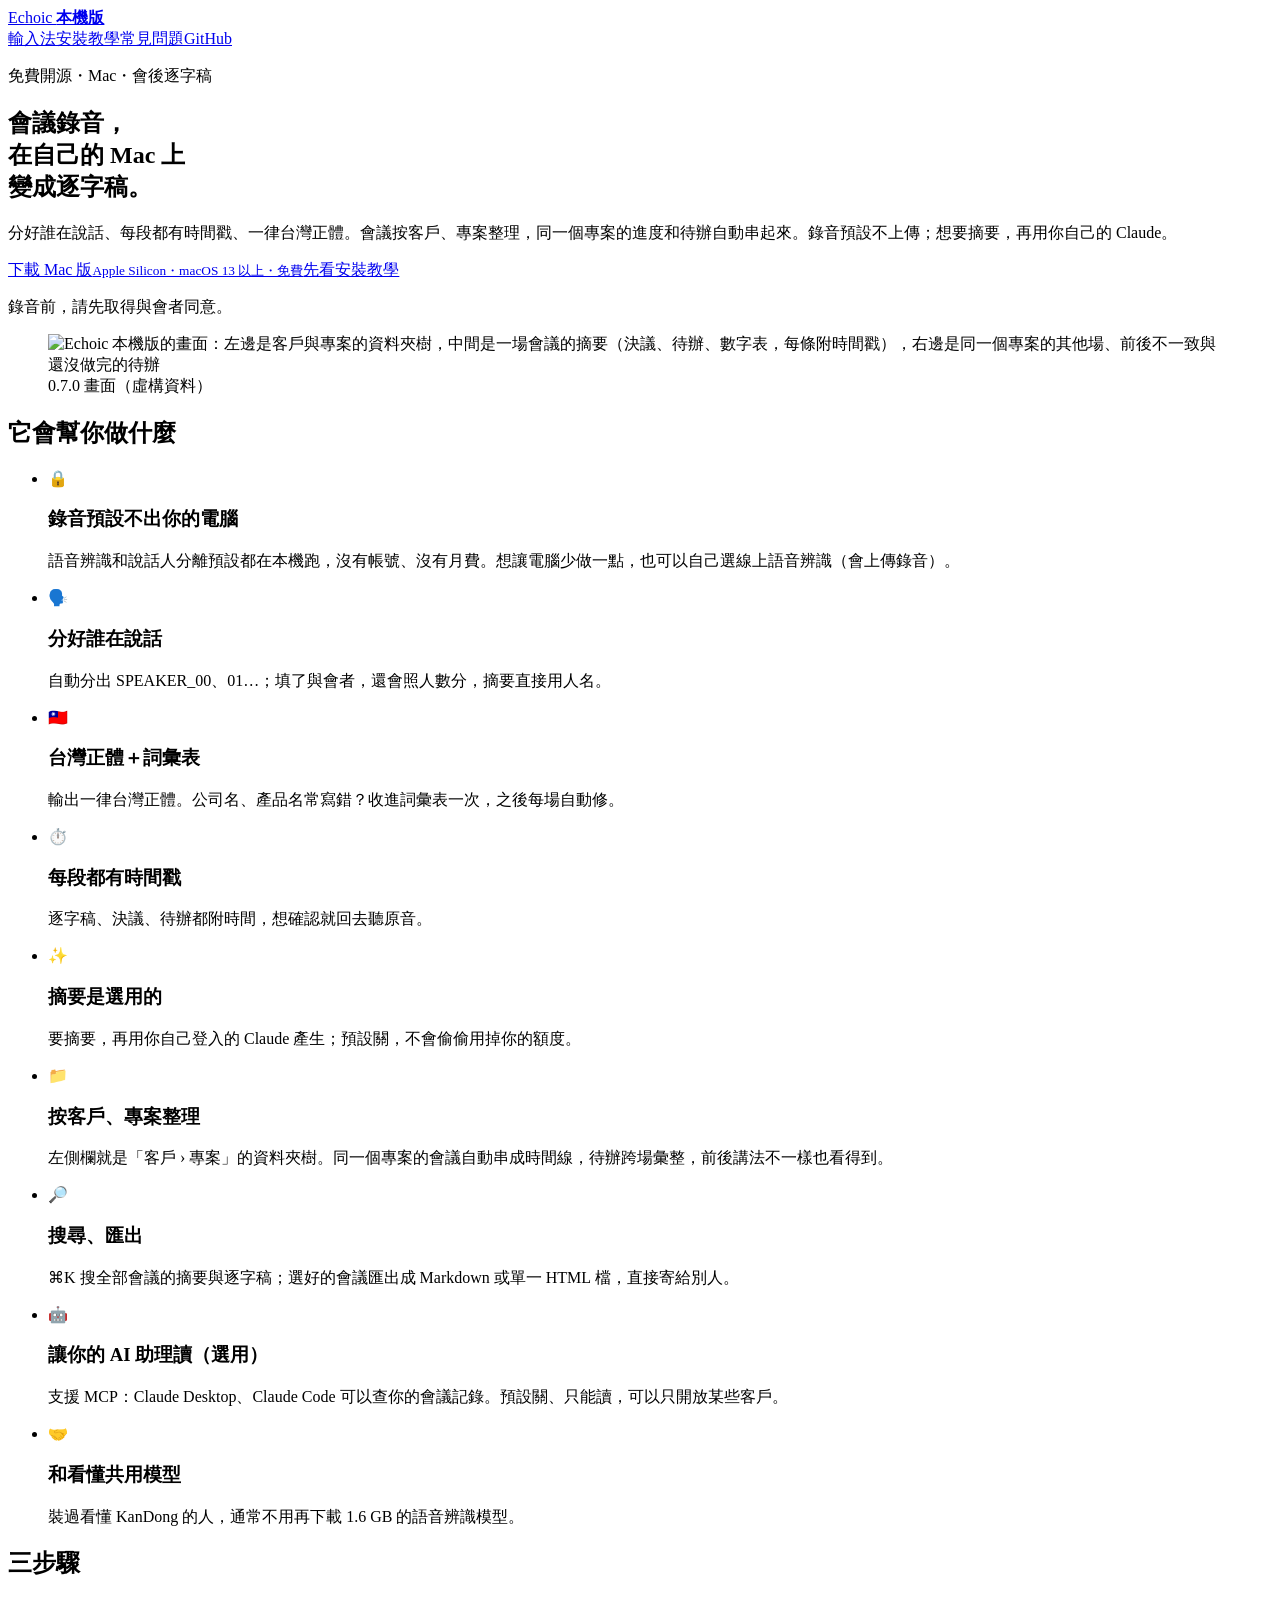
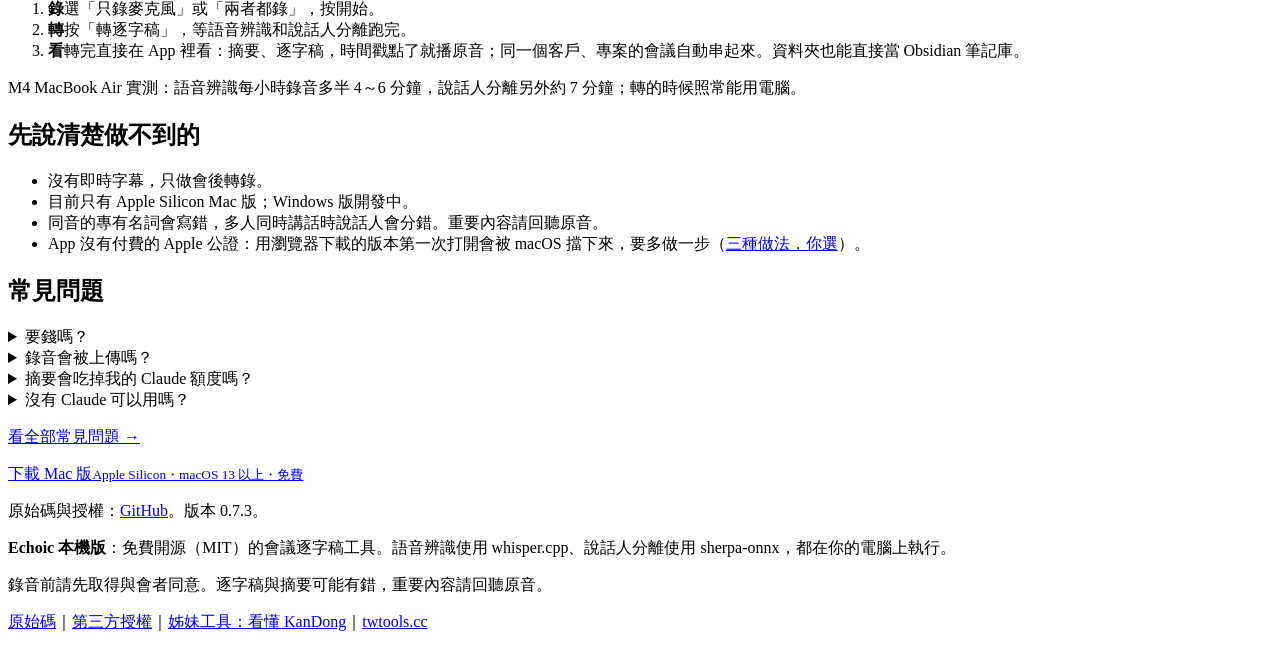
==== commit 2a68b071: "0.7.3：會議語言選項（錄音時選中文／英文，重轉時可改）" ====
--- a/site/public/index.html
+++ b/site/public/index.html
@@ -29,7 +29,7 @@
 document.addEventListener('click',function(e){var a=e.target.closest&&e.target.closest('a[data-dl]');
 if(a)gtag('event','echoic_local_download',{platform:a.getAttribute('data-dl')});});
 </script>
-<script type="application/ld+json">{"@context": "https://schema.org", "@type": "SoftwareApplication", "name": "Echoic 本機版", "alternateName": "Echoic Local", "description": "Echoic 本機版是免費開源的會議逐字稿工具：在自己的 Mac 上把會議錄音轉成台灣正體逐字稿，分好誰在說話、每段有時間戳，預設錄音不上傳。會議按客戶、專案整理，同一個專案的進度和待辦自動串起來，可以搜尋、匯出。想要摘要，再用你自己登入的 Claude 產生。目前支援 Apple Silicon Mac。", "applicationCategory": "BusinessApplication", "operatingSystem": "macOS 13+ (Apple Silicon)", "softwareVersion": "0.7.2", "inLanguage": "zh-TW", "isAccessibleForFree": true, "license": "https://opensource.org/licenses/MIT", "offers": {"@type": "Offer", "price": "0", "priceCurrency": "TWD"}, "url": "https://echoic.twtools.cc/", "downloadUrl": "https://github.com/dvdmaru/echoic-local/releases/latest", "codeRepository": "https://github.com/dvdmaru/echoic-local"}</script>
+<script type="application/ld+json">{"@context": "https://schema.org", "@type": "SoftwareApplication", "name": "Echoic 本機版", "alternateName": "Echoic Local", "description": "Echoic 本機版是免費開源的會議逐字稿工具：在自己的 Mac 上把會議錄音轉成台灣正體逐字稿，分好誰在說話、每段有時間戳，預設錄音不上傳。會議按客戶、專案整理，同一個專案的進度和待辦自動串起來，可以搜尋、匯出。想要摘要，再用你自己登入的 Claude 產生。目前支援 Apple Silicon Mac。", "applicationCategory": "BusinessApplication", "operatingSystem": "macOS 13+ (Apple Silicon)", "softwareVersion": "0.7.3", "inLanguage": "zh-TW", "isAccessibleForFree": true, "license": "https://opensource.org/licenses/MIT", "offers": {"@type": "Offer", "price": "0", "priceCurrency": "TWD"}, "url": "https://echoic.twtools.cc/", "downloadUrl": "https://github.com/dvdmaru/echoic-local/releases/latest", "codeRepository": "https://github.com/dvdmaru/echoic-local"}</script>
 </head>
 <body>
 <header class="top"><div class="wrap bar">
@@ -72,7 +72,7 @@
 
 <section class="wrap"><h2 class="sec">常見問題</h2><div class="faq"><details><summary>要錢嗎？</summary><p>不用。Echoic 本機版是 MIT 授權的開源軟體，語音辨識與說話人分離預設都在你的電腦上執行，沒有月費。摘要是選用功能，用的是你自己的 Claude 方案；自己選用線上語音辨識時，費用依你選的服務計。</p></details><details><summary>錄音會被上傳嗎？</summary><p>預設不會。錄音、逐字稿都只存在你的電腦（預設在「下載項目」的 meetings 資料夾）。只有你打開摘要功能時，逐字稿文字才會送進你自己登入的 Claude Code。0.4.0 起可以自己選線上語音辨識，選了就會把錄音上傳到你填的服務，App 會先提醒你；沒選就一律不送。下載軟體與模型仍需要網路；安裝版每天最多向 GitHub 查一次有沒有新版（不含任何會議內容），在「設定 › 更新」取消自動檢查就不會查。0.6.0 起可以讓你自己的 AI 助理讀會議記錄，也是預設關、要你自己打開。</p></details><details><summary>摘要會吃掉我的 Claude 額度嗎？</summary><p>會，所以預設關。一小時的會議大約送出 4～5 萬字、拿回約 1 萬字（專名候選表與摘要各一次）。用 Pro（每月 US$20）方案時，一天做好幾場長會議可能比較快碰到用量上限。你可以只出逐字稿，想要哪一場的摘要再單獨按一次。</p></details><details><summary>沒有 Claude 可以用嗎？</summary><p>可以。沒裝 Claude Code 時只會產出逐字稿、說話人與時間戳，其他功能都一樣。</p></details></div><p><a href="/faq/">看全部常見問題 →</a></p></section>
 
-<section class="wrap final"><a class="btn" href="https://github.com/dvdmaru/echoic-local/releases/latest/download/EchoicLocal-mac-arm64.dmg" data-dl="mac">下載 Mac 版<small>Apple Silicon・macOS 13 以上・免費</small></a><p class="small">原始碼與授權：<a href="https://github.com/dvdmaru/echoic-local">GitHub</a>。版本 0.7.2。</p></section>
+<section class="wrap final"><a class="btn" href="https://github.com/dvdmaru/echoic-local/releases/latest/download/EchoicLocal-mac-arm64.dmg" data-dl="mac">下載 Mac 版<small>Apple Silicon・macOS 13 以上・免費</small></a><p class="small">原始碼與授權：<a href="https://github.com/dvdmaru/echoic-local">GitHub</a>。版本 0.7.3。</p></section>
 </main>
 <footer class="foot"><div class="wrap">
 <p><strong>Echoic 本機版</strong>：免費開源（MIT）的會議逐字稿工具。語音辨識使用 whisper.cpp、說話人分離使用 sherpa-onnx，都在你的電腦上執行。</p>
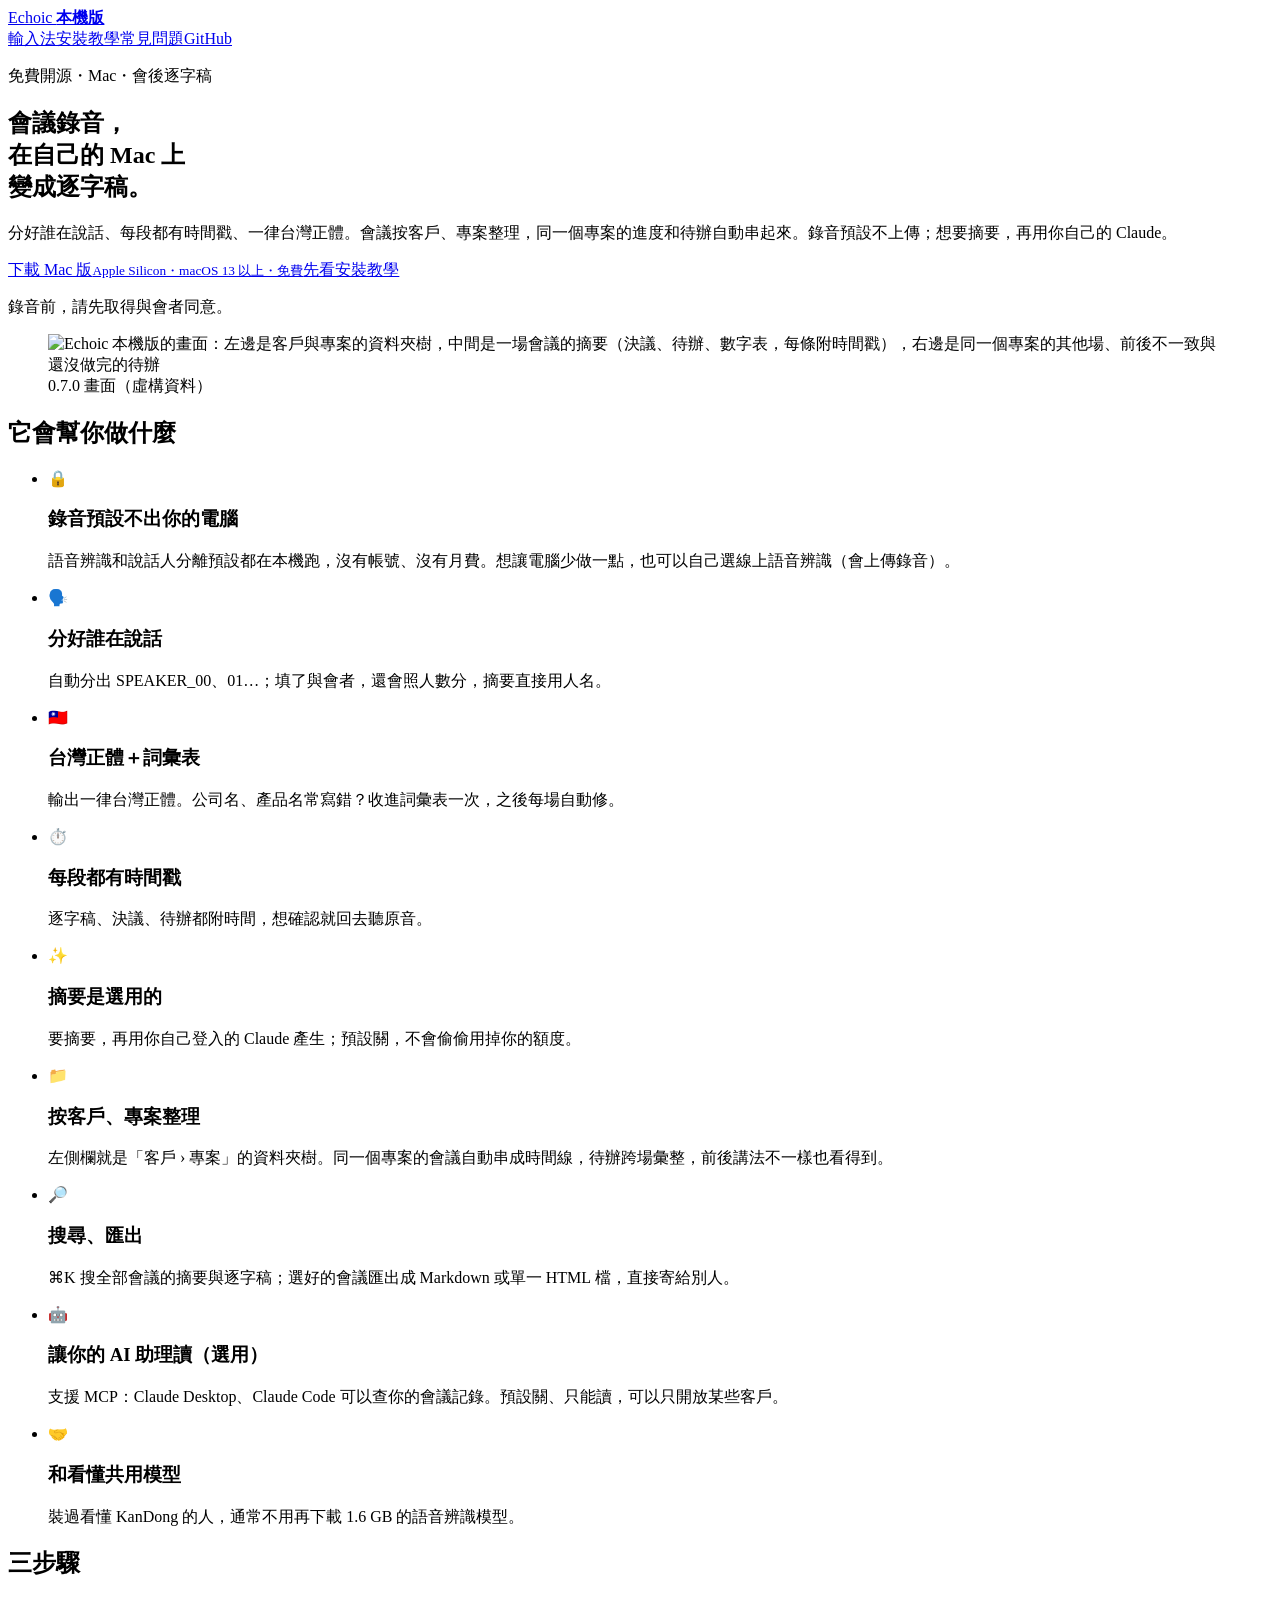
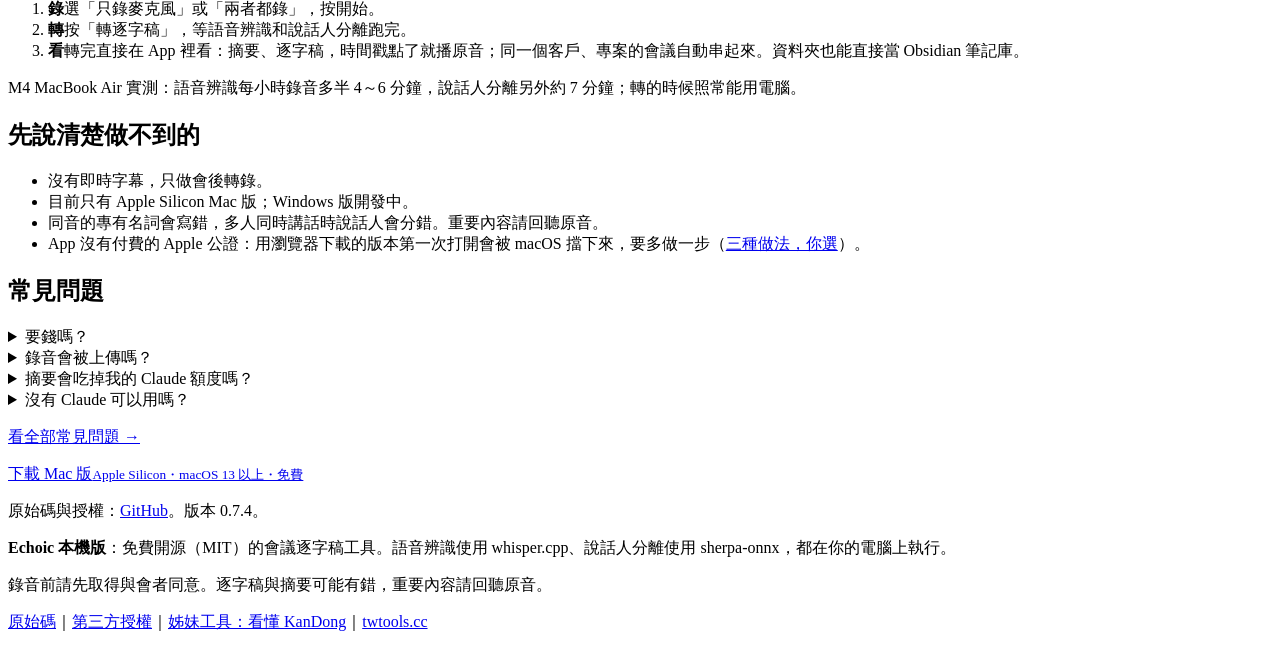
==== commit fde6bdd8: "0.7.4：線上辨識一句一句送、壞段補轉、摘要缺段警告" ====
--- a/site/public/index.html
+++ b/site/public/index.html
@@ -29,7 +29,7 @@
 document.addEventListener('click',function(e){var a=e.target.closest&&e.target.closest('a[data-dl]');
 if(a)gtag('event','echoic_local_download',{platform:a.getAttribute('data-dl')});});
 </script>
-<script type="application/ld+json">{"@context": "https://schema.org", "@type": "SoftwareApplication", "name": "Echoic 本機版", "alternateName": "Echoic Local", "description": "Echoic 本機版是免費開源的會議逐字稿工具：在自己的 Mac 上把會議錄音轉成台灣正體逐字稿，分好誰在說話、每段有時間戳，預設錄音不上傳。會議按客戶、專案整理，同一個專案的進度和待辦自動串起來，可以搜尋、匯出。想要摘要，再用你自己登入的 Claude 產生。目前支援 Apple Silicon Mac。", "applicationCategory": "BusinessApplication", "operatingSystem": "macOS 13+ (Apple Silicon)", "softwareVersion": "0.7.3", "inLanguage": "zh-TW", "isAccessibleForFree": true, "license": "https://opensource.org/licenses/MIT", "offers": {"@type": "Offer", "price": "0", "priceCurrency": "TWD"}, "url": "https://echoic.twtools.cc/", "downloadUrl": "https://github.com/dvdmaru/echoic-local/releases/latest", "codeRepository": "https://github.com/dvdmaru/echoic-local"}</script>
+<script type="application/ld+json">{"@context": "https://schema.org", "@type": "SoftwareApplication", "name": "Echoic 本機版", "alternateName": "Echoic Local", "description": "Echoic 本機版是免費開源的會議逐字稿工具：在自己的 Mac 上把會議錄音轉成台灣正體逐字稿，分好誰在說話、每段有時間戳，預設錄音不上傳。會議按客戶、專案整理，同一個專案的進度和待辦自動串起來，可以搜尋、匯出。想要摘要，再用你自己登入的 Claude 產生。目前支援 Apple Silicon Mac。", "applicationCategory": "BusinessApplication", "operatingSystem": "macOS 13+ (Apple Silicon)", "softwareVersion": "0.7.4", "inLanguage": "zh-TW", "isAccessibleForFree": true, "license": "https://opensource.org/licenses/MIT", "offers": {"@type": "Offer", "price": "0", "priceCurrency": "TWD"}, "url": "https://echoic.twtools.cc/", "downloadUrl": "https://github.com/dvdmaru/echoic-local/releases/latest", "codeRepository": "https://github.com/dvdmaru/echoic-local"}</script>
 </head>
 <body>
 <header class="top"><div class="wrap bar">
@@ -72,7 +72,7 @@
 
 <section class="wrap"><h2 class="sec">常見問題</h2><div class="faq"><details><summary>要錢嗎？</summary><p>不用。Echoic 本機版是 MIT 授權的開源軟體，語音辨識與說話人分離預設都在你的電腦上執行，沒有月費。摘要是選用功能，用的是你自己的 Claude 方案；自己選用線上語音辨識時，費用依你選的服務計。</p></details><details><summary>錄音會被上傳嗎？</summary><p>預設不會。錄音、逐字稿都只存在你的電腦（預設在「下載項目」的 meetings 資料夾）。只有你打開摘要功能時，逐字稿文字才會送進你自己登入的 Claude Code。0.4.0 起可以自己選線上語音辨識，選了就會把錄音上傳到你填的服務，App 會先提醒你；沒選就一律不送。下載軟體與模型仍需要網路；安裝版每天最多向 GitHub 查一次有沒有新版（不含任何會議內容），在「設定 › 更新」取消自動檢查就不會查。0.6.0 起可以讓你自己的 AI 助理讀會議記錄，也是預設關、要你自己打開。</p></details><details><summary>摘要會吃掉我的 Claude 額度嗎？</summary><p>會，所以預設關。一小時的會議大約送出 4～5 萬字、拿回約 1 萬字（專名候選表與摘要各一次）。用 Pro（每月 US$20）方案時，一天做好幾場長會議可能比較快碰到用量上限。你可以只出逐字稿，想要哪一場的摘要再單獨按一次。</p></details><details><summary>沒有 Claude 可以用嗎？</summary><p>可以。沒裝 Claude Code 時只會產出逐字稿、說話人與時間戳，其他功能都一樣。</p></details></div><p><a href="/faq/">看全部常見問題 →</a></p></section>
 
-<section class="wrap final"><a class="btn" href="https://github.com/dvdmaru/echoic-local/releases/latest/download/EchoicLocal-mac-arm64.dmg" data-dl="mac">下載 Mac 版<small>Apple Silicon・macOS 13 以上・免費</small></a><p class="small">原始碼與授權：<a href="https://github.com/dvdmaru/echoic-local">GitHub</a>。版本 0.7.3。</p></section>
+<section class="wrap final"><a class="btn" href="https://github.com/dvdmaru/echoic-local/releases/latest/download/EchoicLocal-mac-arm64.dmg" data-dl="mac">下載 Mac 版<small>Apple Silicon・macOS 13 以上・免費</small></a><p class="small">原始碼與授權：<a href="https://github.com/dvdmaru/echoic-local">GitHub</a>。版本 0.7.4。</p></section>
 </main>
 <footer class="foot"><div class="wrap">
 <p><strong>Echoic 本機版</strong>：免費開源（MIT）的會議逐字稿工具。語音辨識使用 whisper.cpp、說話人分離使用 sherpa-onnx，都在你的電腦上執行。</p>
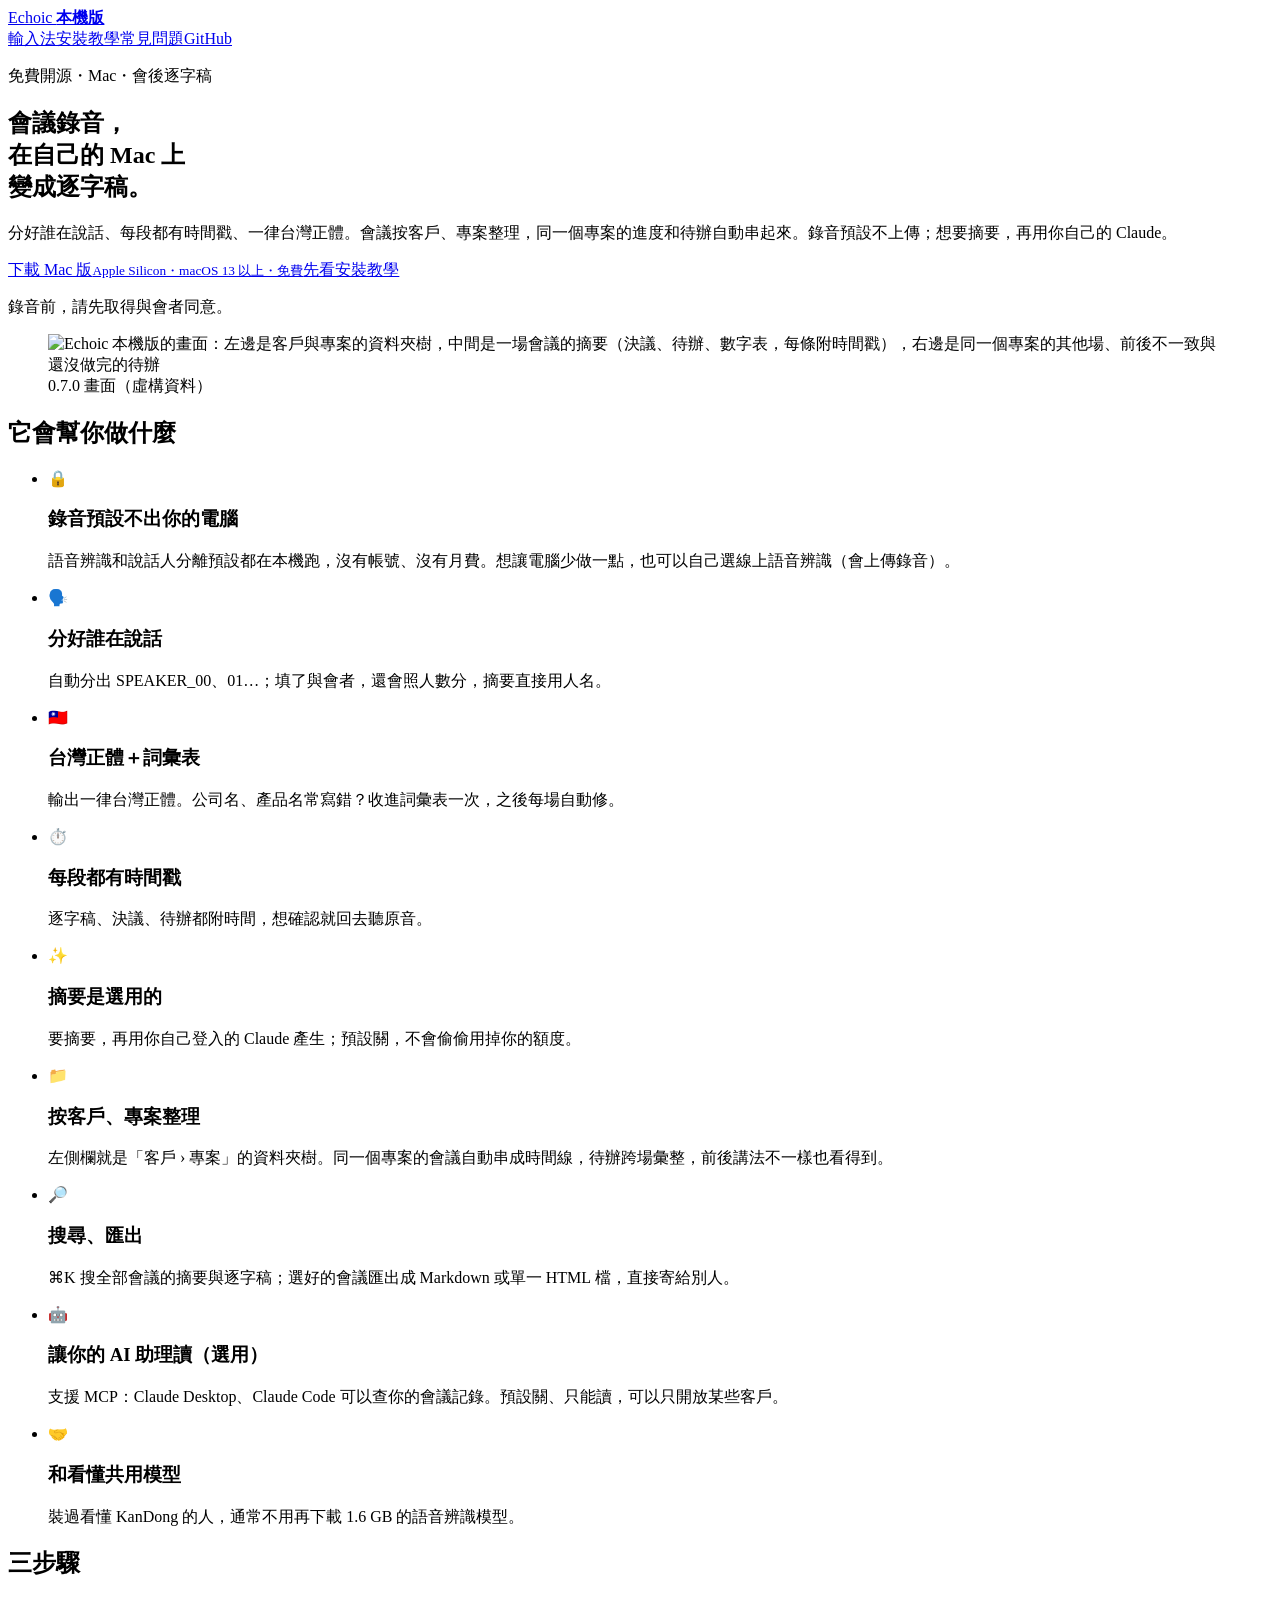
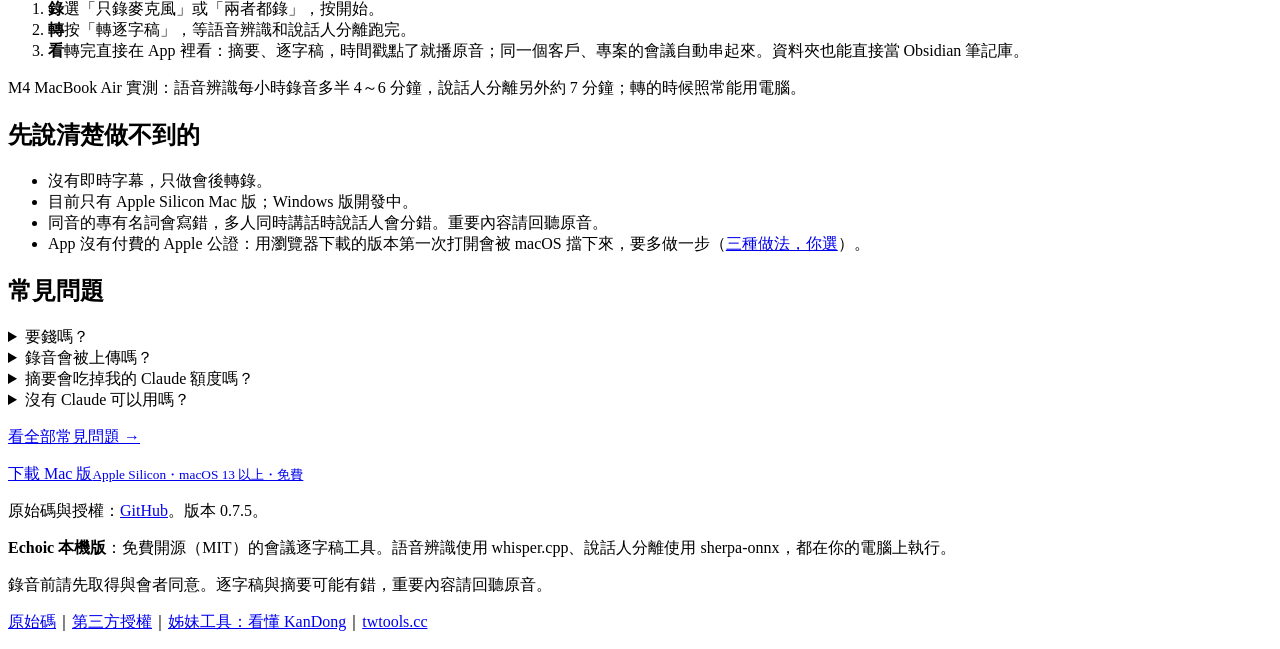
==== commit 65bf96bb: "0.7.5：修正英文長句被當成鬼打牆略掉" ====
--- a/site/public/index.html
+++ b/site/public/index.html
@@ -29,7 +29,7 @@
 document.addEventListener('click',function(e){var a=e.target.closest&&e.target.closest('a[data-dl]');
 if(a)gtag('event','echoic_local_download',{platform:a.getAttribute('data-dl')});});
 </script>
-<script type="application/ld+json">{"@context": "https://schema.org", "@type": "SoftwareApplication", "name": "Echoic 本機版", "alternateName": "Echoic Local", "description": "Echoic 本機版是免費開源的會議逐字稿工具：在自己的 Mac 上把會議錄音轉成台灣正體逐字稿，分好誰在說話、每段有時間戳，預設錄音不上傳。會議按客戶、專案整理，同一個專案的進度和待辦自動串起來，可以搜尋、匯出。想要摘要，再用你自己登入的 Claude 產生。目前支援 Apple Silicon Mac。", "applicationCategory": "BusinessApplication", "operatingSystem": "macOS 13+ (Apple Silicon)", "softwareVersion": "0.7.4", "inLanguage": "zh-TW", "isAccessibleForFree": true, "license": "https://opensource.org/licenses/MIT", "offers": {"@type": "Offer", "price": "0", "priceCurrency": "TWD"}, "url": "https://echoic.twtools.cc/", "downloadUrl": "https://github.com/dvdmaru/echoic-local/releases/latest", "codeRepository": "https://github.com/dvdmaru/echoic-local"}</script>
+<script type="application/ld+json">{"@context": "https://schema.org", "@type": "SoftwareApplication", "name": "Echoic 本機版", "alternateName": "Echoic Local", "description": "Echoic 本機版是免費開源的會議逐字稿工具：在自己的 Mac 上把會議錄音轉成台灣正體逐字稿，分好誰在說話、每段有時間戳，預設錄音不上傳。會議按客戶、專案整理，同一個專案的進度和待辦自動串起來，可以搜尋、匯出。想要摘要，再用你自己登入的 Claude 產生。目前支援 Apple Silicon Mac。", "applicationCategory": "BusinessApplication", "operatingSystem": "macOS 13+ (Apple Silicon)", "softwareVersion": "0.7.5", "inLanguage": "zh-TW", "isAccessibleForFree": true, "license": "https://opensource.org/licenses/MIT", "offers": {"@type": "Offer", "price": "0", "priceCurrency": "TWD"}, "url": "https://echoic.twtools.cc/", "downloadUrl": "https://github.com/dvdmaru/echoic-local/releases/latest", "codeRepository": "https://github.com/dvdmaru/echoic-local"}</script>
 </head>
 <body>
 <header class="top"><div class="wrap bar">
@@ -72,7 +72,7 @@
 
 <section class="wrap"><h2 class="sec">常見問題</h2><div class="faq"><details><summary>要錢嗎？</summary><p>不用。Echoic 本機版是 MIT 授權的開源軟體，語音辨識與說話人分離預設都在你的電腦上執行，沒有月費。摘要是選用功能，用的是你自己的 Claude 方案；自己選用線上語音辨識時，費用依你選的服務計。</p></details><details><summary>錄音會被上傳嗎？</summary><p>預設不會。錄音、逐字稿都只存在你的電腦（預設在「下載項目」的 meetings 資料夾）。只有你打開摘要功能時，逐字稿文字才會送進你自己登入的 Claude Code。0.4.0 起可以自己選線上語音辨識，選了就會把錄音上傳到你填的服務，App 會先提醒你；沒選就一律不送。下載軟體與模型仍需要網路；安裝版每天最多向 GitHub 查一次有沒有新版（不含任何會議內容），在「設定 › 更新」取消自動檢查就不會查。0.6.0 起可以讓你自己的 AI 助理讀會議記錄，也是預設關、要你自己打開。</p></details><details><summary>摘要會吃掉我的 Claude 額度嗎？</summary><p>會，所以預設關。一小時的會議大約送出 4～5 萬字、拿回約 1 萬字（專名候選表與摘要各一次）。用 Pro（每月 US$20）方案時，一天做好幾場長會議可能比較快碰到用量上限。你可以只出逐字稿，想要哪一場的摘要再單獨按一次。</p></details><details><summary>沒有 Claude 可以用嗎？</summary><p>可以。沒裝 Claude Code 時只會產出逐字稿、說話人與時間戳，其他功能都一樣。</p></details></div><p><a href="/faq/">看全部常見問題 →</a></p></section>
 
-<section class="wrap final"><a class="btn" href="https://github.com/dvdmaru/echoic-local/releases/latest/download/EchoicLocal-mac-arm64.dmg" data-dl="mac">下載 Mac 版<small>Apple Silicon・macOS 13 以上・免費</small></a><p class="small">原始碼與授權：<a href="https://github.com/dvdmaru/echoic-local">GitHub</a>。版本 0.7.4。</p></section>
+<section class="wrap final"><a class="btn" href="https://github.com/dvdmaru/echoic-local/releases/latest/download/EchoicLocal-mac-arm64.dmg" data-dl="mac">下載 Mac 版<small>Apple Silicon・macOS 13 以上・免費</small></a><p class="small">原始碼與授權：<a href="https://github.com/dvdmaru/echoic-local">GitHub</a>。版本 0.7.5。</p></section>
 </main>
 <footer class="foot"><div class="wrap">
 <p><strong>Echoic 本機版</strong>：免費開源（MIT）的會議逐字稿工具。語音辨識使用 whisper.cpp、說話人分離使用 sherpa-onnx，都在你的電腦上執行。</p>
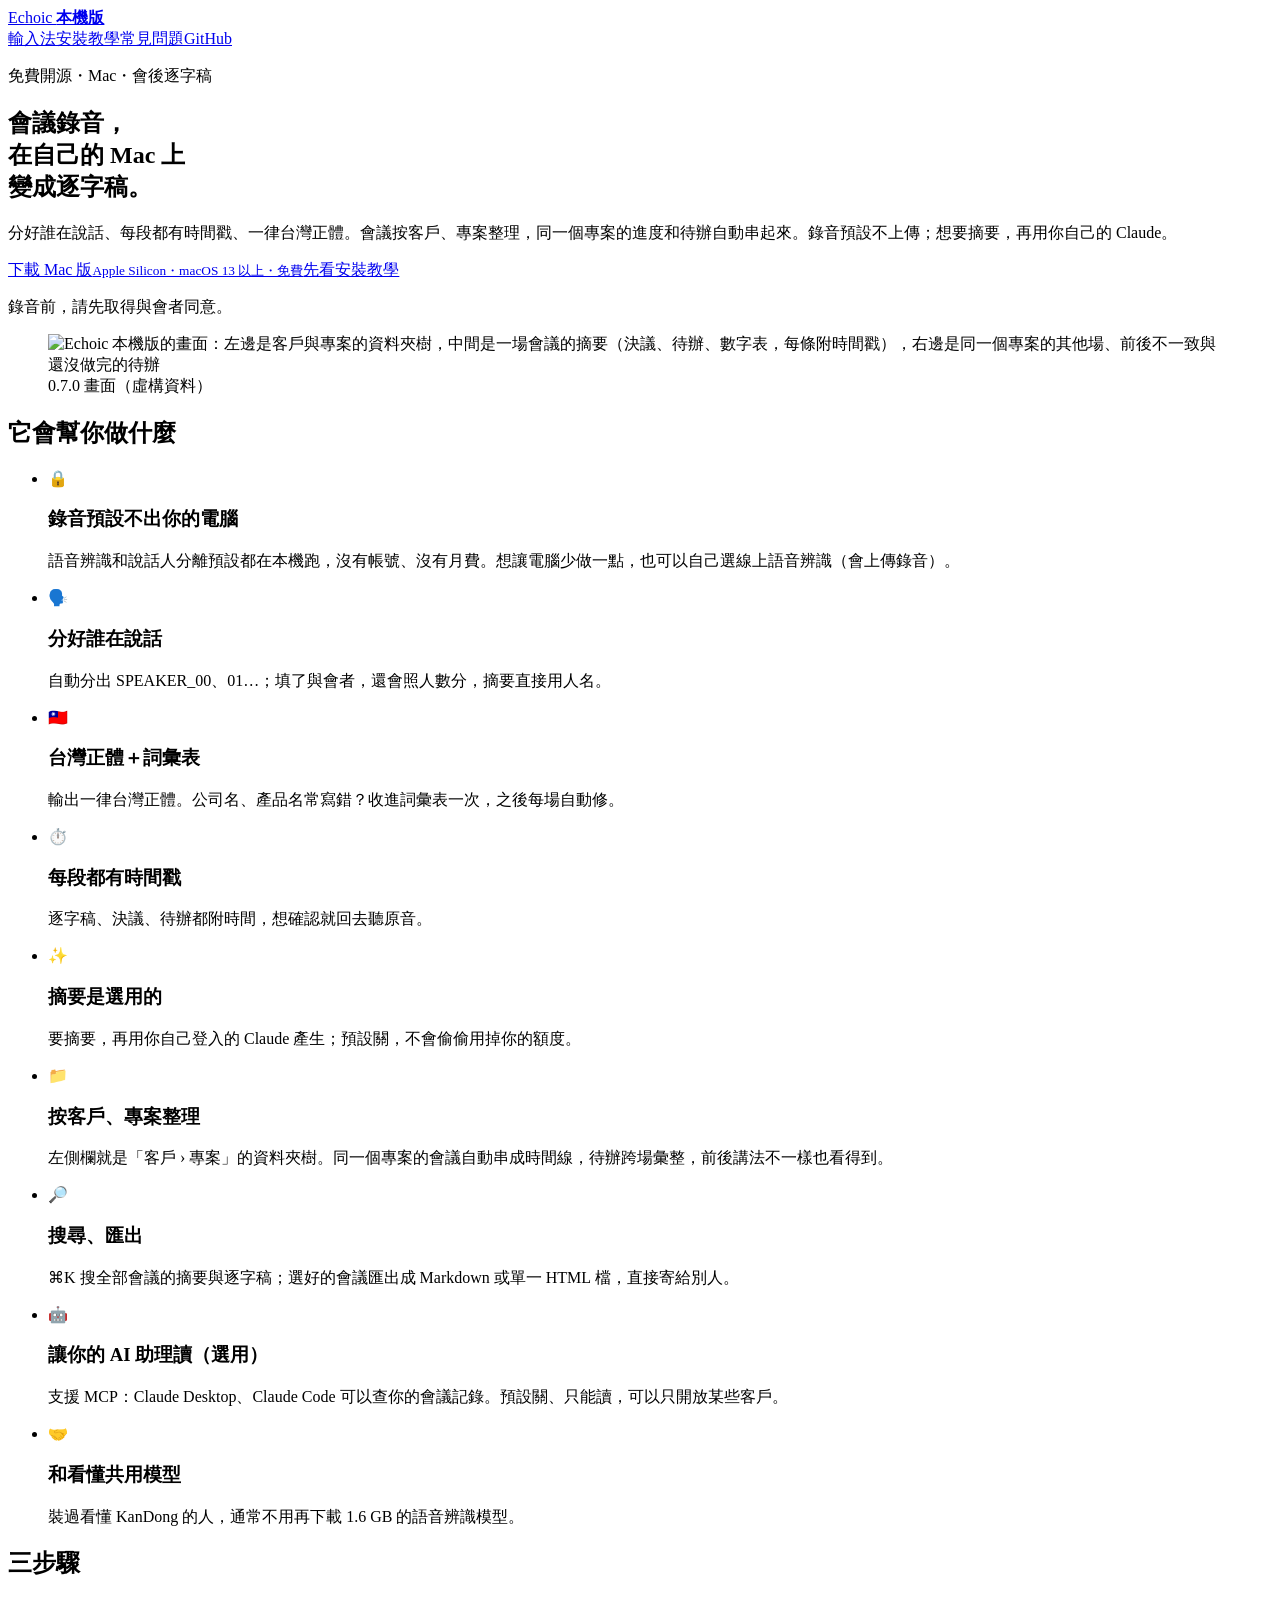
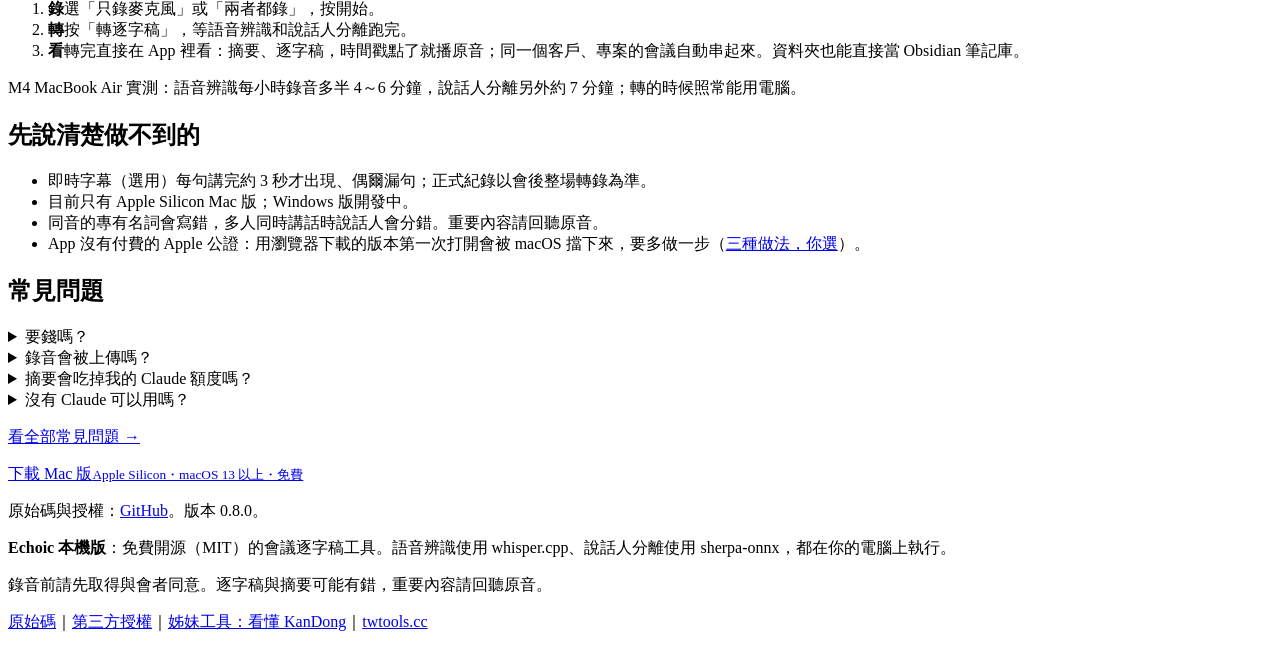
==== commit 274349fd: "0.8.0：即時字幕（開會中字幕＋中文翻譯、有沒有人問過）" ====
--- a/site/public/index.html
+++ b/site/public/index.html
@@ -29,7 +29,7 @@
 document.addEventListener('click',function(e){var a=e.target.closest&&e.target.closest('a[data-dl]');
 if(a)gtag('event','echoic_local_download',{platform:a.getAttribute('data-dl')});});
 </script>
-<script type="application/ld+json">{"@context": "https://schema.org", "@type": "SoftwareApplication", "name": "Echoic 本機版", "alternateName": "Echoic Local", "description": "Echoic 本機版是免費開源的會議逐字稿工具：在自己的 Mac 上把會議錄音轉成台灣正體逐字稿，分好誰在說話、每段有時間戳，預設錄音不上傳。會議按客戶、專案整理，同一個專案的進度和待辦自動串起來，可以搜尋、匯出。想要摘要，再用你自己登入的 Claude 產生。目前支援 Apple Silicon Mac。", "applicationCategory": "BusinessApplication", "operatingSystem": "macOS 13+ (Apple Silicon)", "softwareVersion": "0.7.5", "inLanguage": "zh-TW", "isAccessibleForFree": true, "license": "https://opensource.org/licenses/MIT", "offers": {"@type": "Offer", "price": "0", "priceCurrency": "TWD"}, "url": "https://echoic.twtools.cc/", "downloadUrl": "https://github.com/dvdmaru/echoic-local/releases/latest", "codeRepository": "https://github.com/dvdmaru/echoic-local"}</script>
+<script type="application/ld+json">{"@context": "https://schema.org", "@type": "SoftwareApplication", "name": "Echoic 本機版", "alternateName": "Echoic Local", "description": "Echoic 本機版是免費開源的會議逐字稿工具：在自己的 Mac 上把會議錄音轉成台灣正體逐字稿，分好誰在說話、每段有時間戳，預設錄音不上傳。會議按客戶、專案整理，同一個專案的進度和待辦自動串起來，可以搜尋、匯出。想要摘要，再用你自己登入的 Claude 產生。目前支援 Apple Silicon Mac。", "applicationCategory": "BusinessApplication", "operatingSystem": "macOS 13+ (Apple Silicon)", "softwareVersion": "0.8.0", "inLanguage": "zh-TW", "isAccessibleForFree": true, "license": "https://opensource.org/licenses/MIT", "offers": {"@type": "Offer", "price": "0", "priceCurrency": "TWD"}, "url": "https://echoic.twtools.cc/", "downloadUrl": "https://github.com/dvdmaru/echoic-local/releases/latest", "codeRepository": "https://github.com/dvdmaru/echoic-local"}</script>
 </head>
 <body>
 <header class="top"><div class="wrap bar">
@@ -64,7 +64,7 @@
 
 <section class="wrap bounds"><h2 class="sec">先說清楚做不到的</h2>
 <ul>
-<li>沒有即時字幕，只做會後轉錄。</li>
+<li>即時字幕（選用）每句講完約 3 秒才出現、偶爾漏句；正式紀錄以會後整場轉錄為準。</li>
 <li>目前只有 Apple Silicon Mac 版；Windows 版開發中。</li>
 <li>同音的專有名詞會寫錯，多人同時講話時說話人會分錯。重要內容請回聽原音。</li>
 <li>App 沒有付費的 Apple 公證：用瀏覽器下載的版本第一次打開會被 macOS 擋下來，要多做一步（<a href="/guide/#blocked">三種做法，你選</a>）。</li>
@@ -72,7 +72,7 @@
 
 <section class="wrap"><h2 class="sec">常見問題</h2><div class="faq"><details><summary>要錢嗎？</summary><p>不用。Echoic 本機版是 MIT 授權的開源軟體，語音辨識與說話人分離預設都在你的電腦上執行，沒有月費。摘要是選用功能，用的是你自己的 Claude 方案；自己選用線上語音辨識時，費用依你選的服務計。</p></details><details><summary>錄音會被上傳嗎？</summary><p>預設不會。錄音、逐字稿都只存在你的電腦（預設在「下載項目」的 meetings 資料夾）。只有你打開摘要功能時，逐字稿文字才會送進你自己登入的 Claude Code。0.4.0 起可以自己選線上語音辨識，選了就會把錄音上傳到你填的服務，App 會先提醒你；沒選就一律不送。下載軟體與模型仍需要網路；安裝版每天最多向 GitHub 查一次有沒有新版（不含任何會議內容），在「設定 › 更新」取消自動檢查就不會查。0.6.0 起可以讓你自己的 AI 助理讀會議記錄，也是預設關、要你自己打開。</p></details><details><summary>摘要會吃掉我的 Claude 額度嗎？</summary><p>會，所以預設關。一小時的會議大約送出 4～5 萬字、拿回約 1 萬字（專名候選表與摘要各一次）。用 Pro（每月 US$20）方案時，一天做好幾場長會議可能比較快碰到用量上限。你可以只出逐字稿，想要哪一場的摘要再單獨按一次。</p></details><details><summary>沒有 Claude 可以用嗎？</summary><p>可以。沒裝 Claude Code 時只會產出逐字稿、說話人與時間戳，其他功能都一樣。</p></details></div><p><a href="/faq/">看全部常見問題 →</a></p></section>
 
-<section class="wrap final"><a class="btn" href="https://github.com/dvdmaru/echoic-local/releases/latest/download/EchoicLocal-mac-arm64.dmg" data-dl="mac">下載 Mac 版<small>Apple Silicon・macOS 13 以上・免費</small></a><p class="small">原始碼與授權：<a href="https://github.com/dvdmaru/echoic-local">GitHub</a>。版本 0.7.5。</p></section>
+<section class="wrap final"><a class="btn" href="https://github.com/dvdmaru/echoic-local/releases/latest/download/EchoicLocal-mac-arm64.dmg" data-dl="mac">下載 Mac 版<small>Apple Silicon・macOS 13 以上・免費</small></a><p class="small">原始碼與授權：<a href="https://github.com/dvdmaru/echoic-local">GitHub</a>。版本 0.8.0。</p></section>
 </main>
 <footer class="foot"><div class="wrap">
 <p><strong>Echoic 本機版</strong>：免費開源（MIT）的會議逐字稿工具。語音辨識使用 whisper.cpp、說話人分離使用 sherpa-onnx，都在你的電腦上執行。</p>
